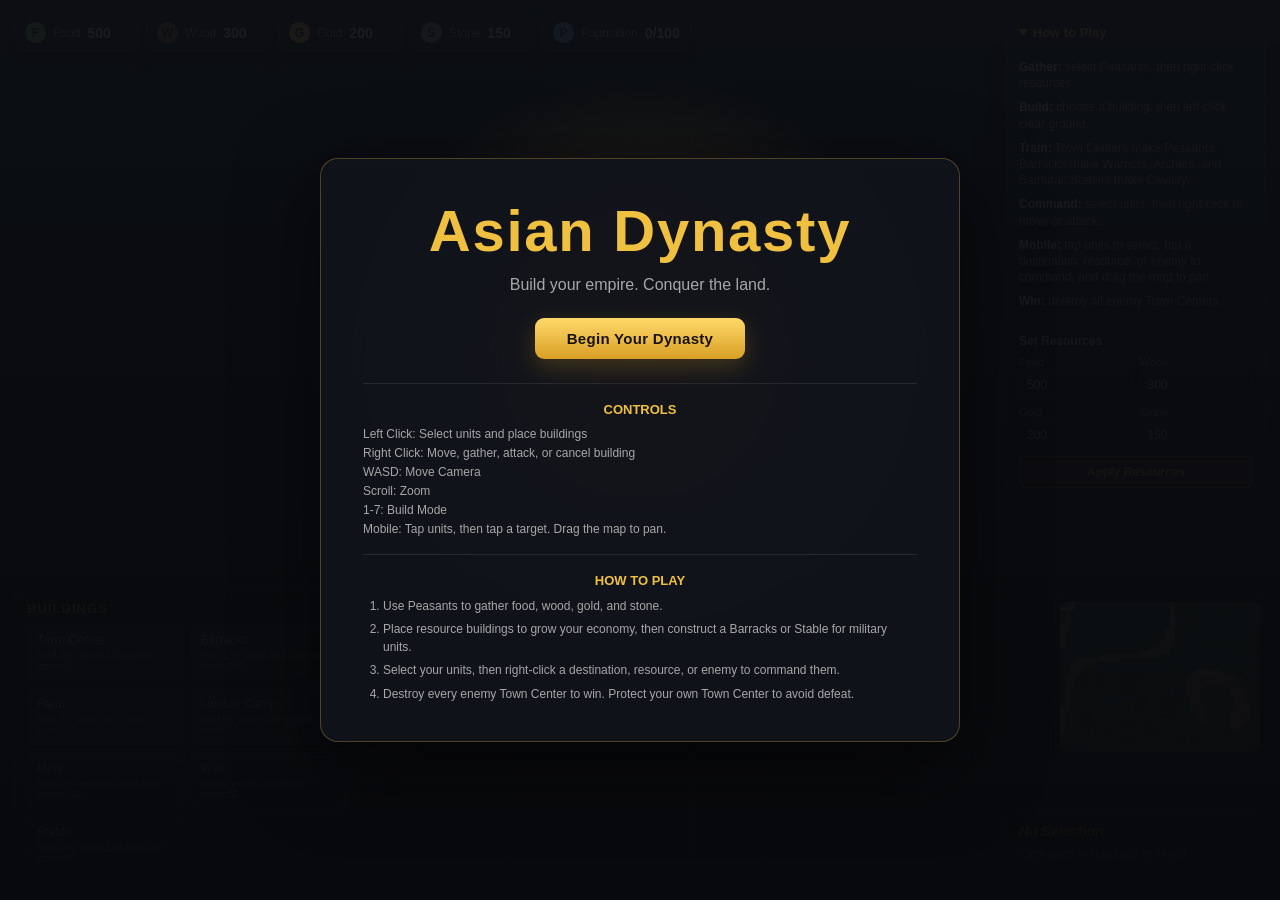
==== index.html @ 7c8c4982 "Add files via upload" ====
<!DOCTYPE html>
<html lang="en">
<head>
<meta charset="UTF-8">
<meta name="viewport" content="width=device-width, initial-scale=1.0">
<title>Asian Dynasty - RTS</title>
<link rel="stylesheet" href="style.css">
</head>
<body>
<div id="game-container">
  <canvas id="gameCanvas"></canvas>
  <div id="ui-overlay">
    <div id="resource-bar" class="resource-bar">
      <div class="resource food"><span class="res-label">F</span><span class="res-name">Food</span><span class="res-value" id="food-val">500</span></div>
      <div class="resource wood"><span class="res-label">W</span><span class="res-name">Wood</span><span class="res-value" id="wood-val">300</span></div>
      <div class="resource gold"><span class="res-label">G</span><span class="res-name">Gold</span><span class="res-value" id="gold-val">200</span></div>
      <div class="resource stone"><span class="res-label">S</span><span class="res-name">Stone</span><span class="res-value" id="stone-val">150</span></div>
      <div class="resource pop"><span class="res-label">P</span><span class="res-name">Population</span><span class="res-value" id="pop-val">0/100</span></div>
    </div>
    <div id="build-panel" class="build-panel">
      <div class="panel-section">
        <h3>Buildings</h3>
        <div class="build-buttons" id="building-buttons"></div>
      </div>
      <div class="panel-section">
        <h3>Units</h3>
        <div class="build-buttons" id="unit-buttons"></div>
      </div>
    </div>
    <div id="action-bar" class="action-bar">
      <div id="selected-info"></div>
      <div id="game-log"></div>
    </div>
    <div id="minimap-container" class="minimap-container">
      <canvas id="minimapCanvas" width="200" height="150"></canvas>
    </div>
    <div class="mobile-controls" aria-label="Mobile game controls">
      <button id="cancel-build-btn" type="button" title="Cancel building placement">Cancel Build</button>
      <div class="camera-controls">
        <button type="button" data-camera="up" aria-label="Move camera up">&#9650;</button>
        <button type="button" data-camera="left" aria-label="Move camera left">&#9664;</button>
        <button type="button" data-camera="down" aria-label="Move camera down">&#9660;</button>
        <button type="button" data-camera="right" aria-label="Move camera right">&#9654;</button>
      </div>
      <div class="zoom-controls">
        <button type="button" data-zoom="in" aria-label="Zoom in">+</button>
        <button type="button" data-zoom="out" aria-label="Zoom out">-</button>
      </div>
    </div>
    <div class="help-panel">
      <details open>
        <summary>How to Play</summary>
        <div class="help-content">
          <p><strong>Gather:</strong> select Peasants, then right-click resources.</p>
          <p><strong>Build:</strong> choose a building, then left-click clear ground.</p>
          <p><strong>Train:</strong> Town Centers make Peasants; Barracks make Warriors, Archers, and Samurai; Stables make Cavalry.</p>
          <p><strong>Command:</strong> select units, then right-click to move or attack.</p>
          <p class="mobile-help"><strong>Mobile:</strong> tap units to select, tap a destination, resource, or enemy to command, and drag the map to pan.</p>
          <p><strong>Win:</strong> destroy all enemy Town Centers.</p>
          <div class="resource-editor">
            <h4>Set Resources</h4>
            <label>Food <input id="resource-food" type="number" min="0" max="9999" step="25" value="500"></label>
            <label>Wood <input id="resource-wood" type="number" min="0" max="9999" step="25" value="300"></label>
            <label>Gold <input id="resource-gold" type="number" min="0" max="9999" step="25" value="200"></label>
            <label>Stone <input id="resource-stone" type="number" min="0" max="9999" step="25" value="150"></label>
            <button id="apply-resources-btn" type="button">Apply Resources</button>
          </div>
        </div>
      </details>
    </div>
    <div id="tooltip" class="hidden"></div>
    <div id="start-screen">
      <div class="title-screen">
        <h1>Asian Dynasty</h1>
        <p>Build your empire. Conquer the land.</p>
        <button id="start-btn" class="start-btn">Begin Your Dynasty</button>
        <div class="controls-info">
          <h3>Controls</h3>
          <p>Left Click: Select units and place buildings</p>
          <p>Right Click: Move, gather, attack, or cancel building</p>
          <p>WASD: Move Camera</p>
          <p>Scroll: Zoom</p>
          <p>1-7: Build Mode</p>
          <p>Mobile: Tap units, then tap a target. Drag the map to pan.</p>
        </div>
        <div class="how-to-play">
          <h3>How to Play</h3>
          <ol>
            <li>Use Peasants to gather food, wood, gold, and stone.</li>
            <li>Place resource buildings to grow your economy, then construct a Barracks or Stable for military units.</li>
            <li>Select your units, then right-click a destination, resource, or enemy to command them.</li>
            <li>Destroy every enemy Town Center to win. Protect your own Town Center to avoid defeat.</li>
          </ol>
        </div>
      </div>
    </div>
    <div id="game-over-screen" class="hidden">
      <div class="game-over-content">
        <h1 id="game-over-text"></h1>
        <button id="restart-btn" class="start-btn">Play Again</button>
      </div>
    </div>
  </div>
</div>
<script src="game.js"></script>
<script src="map.js"></script>
<script src="resources.js"></script>
<script src="buildings.js"></script>
<script src="units.js"></script>
<script src="ai.js"></script>
<script src="ui.js"></script>
<script src="main.js"></script>
</body>
</html>
---- style.css ----
:root {
  --panel: rgba(18, 20, 28, 0.92);
  --panel-border: rgba(255, 255, 255, 0.14);
  --accent: #f0c040;
  --text: #e8e8e8;
  --muted: #a7a7a7;
}

* {
  box-sizing: border-box;
  user-select: none;
}

html,
body {
  margin: 0;
  width: 100%;
  height: 100%;
  overflow: hidden;
  background: #111318;
  color: var(--text);
  font-family: Inter, "Segoe UI", Arial, sans-serif;
}

#game-container {
  position: relative;
  width: 100vw;
  height: 100vh;
  background: #111318;
}

#gameCanvas {
  display: block;
  width: 100vw;
  height: 100vh;
  cursor: crosshair;
  touch-action: none;
}

.mobile-controls {
  display: none;
}

#ui-overlay {
  position: absolute;
  inset: 0;
  pointer-events: none;
  z-index: 10;
}

.resource-bar,
.build-panel,
.action-bar,
.minimap-container,
#tooltip {
  pointer-events: auto;
}

.resource-bar {
  position: absolute;
  top: 14px;
  left: 14px;
  display: flex;
  gap: 8px;
  flex-wrap: wrap;
  max-width: min(720px, calc(100vw - 28px));
}

.resource {
  display: flex;
  align-items: center;
  gap: 7px;
  min-height: 36px;
  min-width: 124px;
  padding: 7px 10px;
  border: 1px solid var(--panel-border);
  border-radius: 9px;
  background: var(--panel);
  box-shadow: 0 6px 18px rgba(0, 0, 0, 0.25);
  backdrop-filter: blur(10px);
}

.resource .res-label {
  display: grid;
  width: 21px;
  height: 21px;
  place-items: center;
  border-radius: 50%;
  color: #151515;
  font-size: 12px;
  font-weight: 900;
}

.resource.food .res-label { background: #70c56c; }
.resource.wood .res-label { background: #a97a48; }
.resource.gold .res-label { background: #f2c94c; }
.resource.stone .res-label { background: #9ca3ad; }
.resource.pop .res-label { background: #76b4f2; }

.res-name {
  color: var(--muted);
  font-size: 12px;
}

.res-value {
  font-size: 14px;
  font-weight: 700;
  font-variant-numeric: tabular-nums;
}

.build-panel {
  position: absolute;
  left: 14px;
  bottom: 14px;
  display: grid;
  grid-template-columns: minmax(260px, 320px) minmax(260px, 320px);
  gap: 12px;
  padding: 12px;
  border: 1px solid var(--panel-border);
  border-radius: 13px;
  background: var(--panel);
  box-shadow: 0 10px 30px rgba(0, 0, 0, 0.35);
  backdrop-filter: blur(12px);
}

.panel-section h3 {
  margin: 0 0 8px;
  color: var(--accent);
  font-size: 13px;
  font-weight: 800;
  letter-spacing: 0.08em;
  text-transform: uppercase;
}

.build-buttons {
  display: grid;
  grid-template-columns: repeat(2, minmax(0, 1fr));
  gap: 7px;
}

.build-btn {
  min-height: 48px;
  padding: 8px 9px;
  border: 1px solid rgba(255, 255, 255, 0.12);
  border-radius: 8px;
  background: rgba(255, 255, 255, 0.065);
  color: var(--text);
  cursor: pointer;
  text-align: left;
  font: inherit;
  font-size: 12px;
  transition: border-color 120ms ease, background 120ms ease, transform 120ms ease;
}

.build-btn:hover:not(:disabled) {
  border-color: rgba(240, 192, 64, 0.75);
  background: rgba(240, 192, 64, 0.12);
  transform: translateY(-1px);
}

.build-btn:disabled {
  opacity: 0.42;
  cursor: not-allowed;
}

.build-btn .cost {
  display: block;
  margin-top: 3px;
  color: var(--muted);
  font-size: 10px;
  font-variant-numeric: tabular-nums;
}

.action-bar {
  position: absolute;
  right: 14px;
  bottom: 14px;
  width: 260px;
  padding: 11px 12px;
  border: 1px solid var(--panel-border);
  border-radius: 12px;
  background: var(--panel);
  box-shadow: 0 10px 30px rgba(0, 0, 0, 0.35);
  backdrop-filter: blur(12px);
}

.action-bar h4 {
  margin: 0 0 8px;
  color: var(--accent);
  font-size: 14px;
}

.action-bar p {
  margin: 3px 0;
  color: var(--muted);
  font-size: 12px;
}

#game-log {
  display: flex;
  max-height: 92px;
  flex-direction: column;
  gap: 3px;
  overflow: hidden;
  padding-top: 9px;
  border-top: 1px solid rgba(255, 255, 255, 0.08);
}

.log-entry {
  overflow: hidden;
  color: #d5d5d5;
  font-size: 11px;
  line-height: 1.25;
  text-overflow: ellipsis;
  white-space: nowrap;
}

.minimap-container {
  position: absolute;
  right: 14px;
  bottom: 142px;
  padding: 5px;
  border: 1px solid var(--panel-border);
  border-radius: 11px;
  background: rgba(10, 11, 16, 0.88);
  box-shadow: 0 10px 30px rgba(0, 0, 0, 0.35);
}

.help-panel {
  position: absolute;
  top: 14px;
  right: 14px;
  width: 260px;
  pointer-events: auto;
}

.help-panel details {
  border: 1px solid var(--panel-border);
  border-radius: 9px;
  background: var(--panel);
  box-shadow: 0 10px 30px rgba(0, 0, 0, 0.35);
  backdrop-filter: blur(12px);
}

.help-panel summary {
  padding: 10px 12px;
  color: var(--accent);
  cursor: pointer;
  font-size: 13px;
  font-weight: 800;
}

.help-content {
  padding: 0 12px 10px;
  border-top: 1px solid rgba(255, 255, 255, 0.08);
}

.help-content p {
  margin: 8px 0;
  color: var(--muted);
  font-size: 12px;
  line-height: 1.35;
}

.help-content strong {
  color: var(--text);
}

.resource-editor {
  display: grid;
  grid-template-columns: repeat(2, minmax(0, 1fr));
  gap: 7px;
  margin-top: 12px;
  padding-top: 12px;
  border-top: 1px solid rgba(255, 255, 255, 0.08);
}

.resource-editor h4 {
  grid-column: 1 / -1;
  margin: 0 0 1px;
  color: var(--text);
  font-size: 12px;
}

.resource-editor label {
  color: var(--muted);
  font-size: 11px;
}

.resource-editor input {
  width: 100%;
  margin-top: 3px;
  padding: 6px 7px;
  border: 1px solid var(--panel-border);
  border-radius: 6px;
  background: rgba(0, 0, 0, 0.2);
  color: var(--text);
  font: inherit;
  font-size: 12px;
}

.resource-editor button {
  grid-column: 1 / -1;
  min-height: 32px;
  border: 1px solid rgba(240, 192, 64, 0.45);
  border-radius: 6px;
  background: rgba(240, 192, 64, 0.14);
  color: var(--accent);
  cursor: pointer;
  font: inherit;
  font-size: 12px;
  font-weight: 800;
}

.resource-editor button:hover {
  background: rgba(240, 192, 64, 0.24);
}

#minimapCanvas {
  display: block;
  width: 200px;
  height: 150px;
  border-radius: 6px;
}

#tooltip {
  position: fixed;
  z-index: 30;
  max-width: 230px;
  padding: 7px 9px;
  border: 1px solid var(--panel-border);
  border-radius: 7px;
  background: rgba(10, 11, 16, 0.95);
  color: var(--text);
  font-size: 12px;
  line-height: 1.4;
  pointer-events: none;
}

#tooltip.hidden {
  display: none;
}

#start-screen,
#game-over-screen {
  position: absolute;
  inset: 0;
  display: grid;
  place-items: center;
  overflow-y: auto;
  padding: 20px 0;
  background:
    radial-gradient(circle at 50% 40%, rgba(240, 192, 64, 0.14), transparent 35%),
    linear-gradient(180deg, rgba(12, 14, 19, 0.94), rgba(8, 9, 12, 0.98));
  pointer-events: auto;
}

#start-screen.hidden,
#game-over-screen.hidden {
  display: none;
}

.title-screen,
.game-over-content {
  width: min(640px, calc(100vw - 40px));
  padding: 38px 42px;
  border: 1px solid rgba(240, 192, 64, 0.28);
  border-radius: 18px;
  background: rgba(18, 20, 28, 0.92);
  box-shadow: 0 24px 80px rgba(0, 0, 0, 0.55);
  text-align: center;
}

.title-screen h1,
.game-over-content h1 {
  margin: 0;
  color: var(--accent);
  font-size: clamp(32px, 6vw, 58px);
  letter-spacing: 0.03em;
}

.title-screen p {
  margin: 12px 0 24px;
  color: var(--muted);
  font-size: 16px;
}

.start-btn {
  min-width: 210px;
  padding: 12px 24px;
  border: 0;
  border-radius: 9px;
  background: linear-gradient(180deg, #ffd96a, #d99f25);
  color: #18130a;
  cursor: pointer;
  font: inherit;
  font-size: 15px;
  font-weight: 900;
  letter-spacing: 0.02em;
  box-shadow: 0 8px 24px rgba(217, 159, 37, 0.25);
}

.start-btn:hover {
  filter: brightness(1.08);
  transform: translateY(-1px);
}

.controls-info {
  margin-top: 24px;
  padding-top: 18px;
  border-top: 1px solid rgba(255, 255, 255, 0.09);
  text-align: left;
}

.controls-info h3 {
  margin: 0 0 10px;
  color: var(--accent);
  font-size: 13px;
  text-align: center;
  text-transform: uppercase;
}

.controls-info p {
  margin: 5px 0;
  color: var(--muted);
  font-size: 12px;
}

.how-to-play {
  margin-top: 18px;
  padding-top: 18px;
  border-top: 1px solid rgba(255, 255, 255, 0.09);
  text-align: left;
}

.how-to-play h3 {
  margin: 0 0 10px;
  color: var(--accent);
  font-size: 13px;
  text-align: center;
  text-transform: uppercase;
}

.how-to-play ol {
  margin: 0;
  padding-left: 20px;
  color: var(--muted);
  font-size: 12px;
  line-height: 1.45;
}

.how-to-play li + li {
  margin-top: 6px;
}

@media (max-width: 900px) {
  .build-panel {
    grid-template-columns: 1fr;
    max-width: 360px;
  }

  .action-bar {
    display: none;
  }

  .minimap-container {
    bottom: 14px;
  }

  .help-panel {
    top: 104px;
    width: min(260px, calc(100vw - 28px));
  }
}

@media (max-width: 700px), (pointer: coarse) {
  .mobile-controls {
    position: absolute;
    right: 12px;
    bottom: 12px;
    display: grid;
    grid-template-columns: auto auto;
    gap: 8px;
    pointer-events: auto;
  }

  .mobile-controls button {
    min-width: 42px;
    min-height: 42px;
    border: 1px solid var(--panel-border);
    border-radius: 8px;
    background: var(--panel);
    color: var(--text);
    font: inherit;
    font-size: 18px;
    font-weight: 800;
  }

  #cancel-build-btn {
    grid-column: 1 / -1;
    min-width: 116px;
    color: var(--accent);
    font-size: 12px;
  }

  .camera-controls {
    display: grid;
    grid-template-columns: repeat(3, 42px);
    gap: 4px;
  }

  .camera-controls [data-camera="up"] { grid-column: 2; }
  .camera-controls [data-camera="left"] { grid-column: 1; }
  .camera-controls [data-camera="down"] { grid-column: 2; }
  .camera-controls [data-camera="right"] { grid-column: 3; }

  .zoom-controls {
    display: grid;
    gap: 4px;
  }

  .build-panel {
    left: 8px;
    bottom: 152px;
    width: min(360px, calc(100vw - 16px));
    max-height: 43vh;
    overflow-y: auto;
  }

  .resource-bar {
    top: 8px;
    left: 8px;
    max-width: calc(100vw - 16px);
    gap: 4px;
  }

  .resource {
    min-width: 0;
    padding: 5px 7px;
  }

  .res-name { display: none; }
  .help-panel { display: none; }
  .minimap-container { display: none; }
  .mobile-help { display: block; }
}
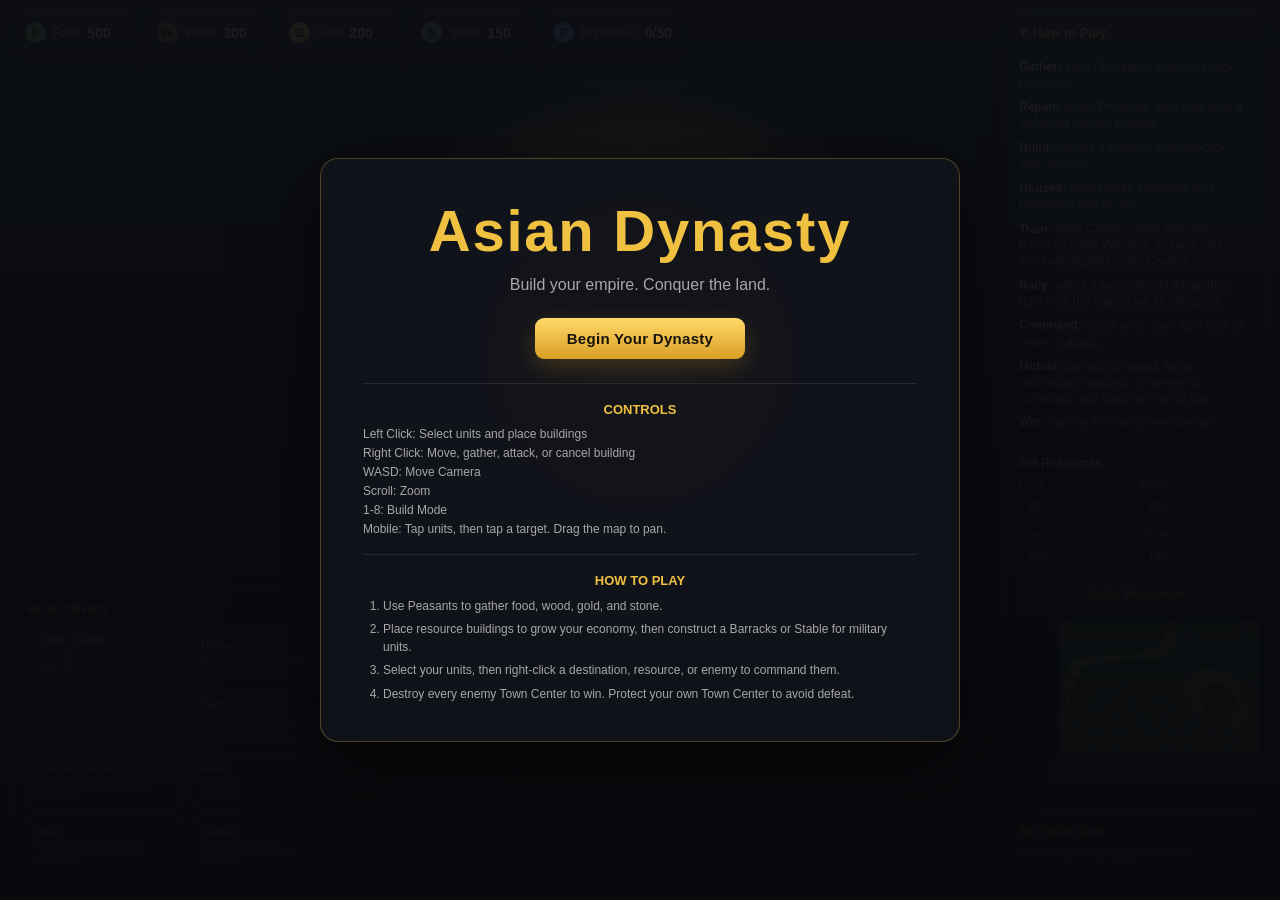
==== commit e275d8d7: "Add files via upload" ====
--- a/index.html
+++ b/index.html
@@ -52,8 +52,11 @@
         <summary>How to Play</summary>
         <div class="help-content">
           <p><strong>Gather:</strong> select Peasants, then right-click resources.</p>
+          <p><strong>Repair:</strong> select Peasants, then right-click a damaged friendly building.</p>
           <p><strong>Build:</strong> choose a building, then left-click clear ground.</p>
+          <p><strong>Houses:</strong> each House increases your population limit by 10.</p>
           <p><strong>Train:</strong> Town Centers make Peasants; Barracks make Warriors, Archers, and Samurai; Stables make Cavalry.</p>
+          <p><strong>Rally:</strong> select a production building, then right-click the map to set its rally point.</p>
           <p><strong>Command:</strong> select units, then right-click to move or attack.</p>
           <p class="mobile-help"><strong>Mobile:</strong> tap units to select, tap a destination, resource, or enemy to command, and drag the map to pan.</p>
           <p><strong>Win:</strong> destroy all enemy Town Centers.</p>
@@ -80,7 +83,7 @@
           <p>Right Click: Move, gather, attack, or cancel building</p>
           <p>WASD: Move Camera</p>
           <p>Scroll: Zoom</p>
-          <p>1-7: Build Mode</p>
+          <p>1-8: Build Mode</p>
           <p>Mobile: Tap units, then tap a target. Drag the map to pan.</p>
         </div>
         <div class="how-to-play">
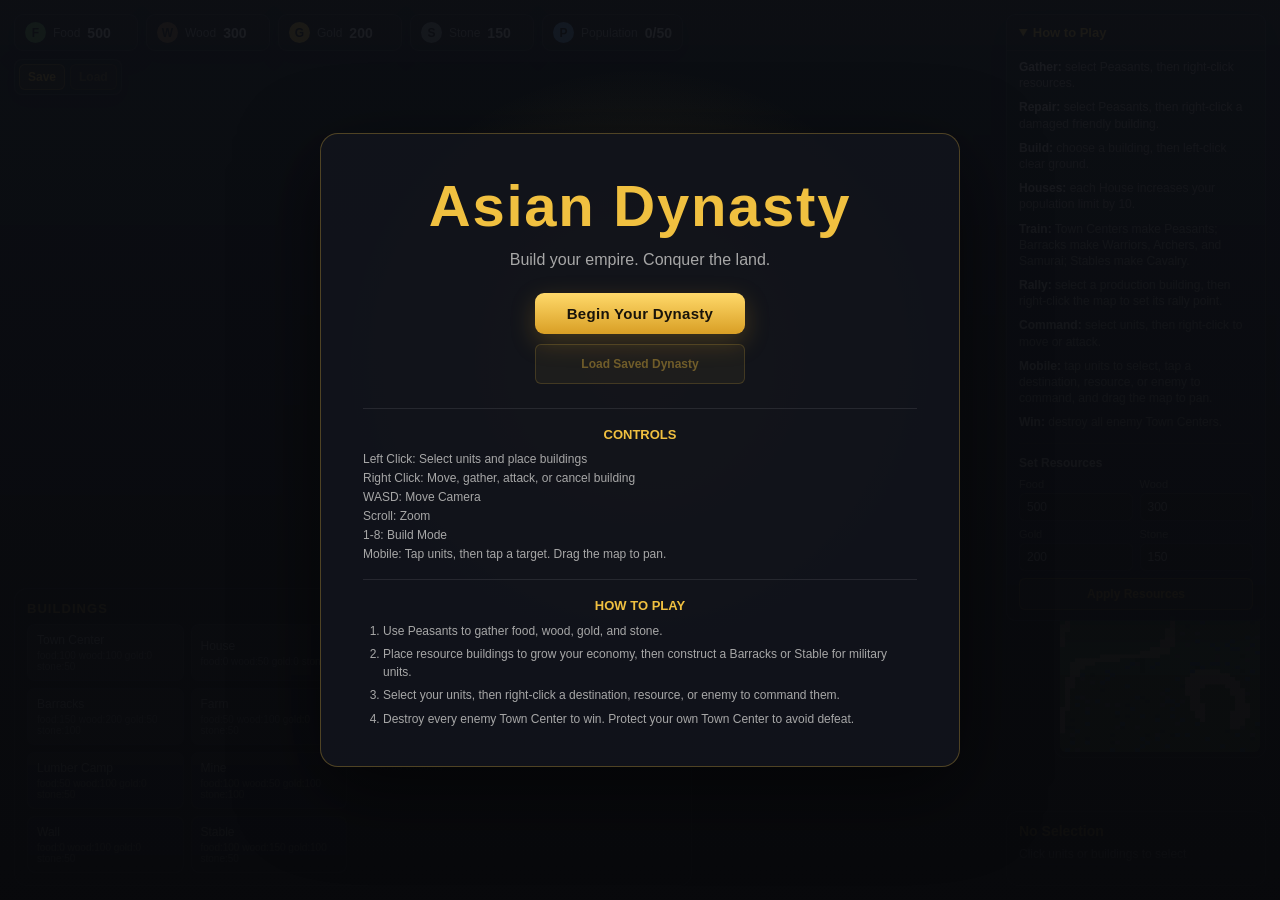
==== commit a9e30ff8: "Add files via upload" ====
--- a/index.html
+++ b/index.html
@@ -16,6 +16,10 @@
       <div class="resource gold"><span class="res-label">G</span><span class="res-name">Gold</span><span class="res-value" id="gold-val">200</span></div>
       <div class="resource stone"><span class="res-label">S</span><span class="res-name">Stone</span><span class="res-value" id="stone-val">150</span></div>
       <div class="resource pop"><span class="res-label">P</span><span class="res-name">Population</span><span class="res-value" id="pop-val">0/100</span></div>
+      <div class="save-controls" aria-label="Save controls">
+        <button id="save-game-btn" type="button" title="Save current game">Save</button>
+        <button id="load-game-btn" type="button" title="Load saved game">Load</button>
+      </div>
     </div>
     <div id="build-panel" class="build-panel">
       <div class="panel-section">
@@ -77,6 +81,7 @@
         <h1>Asian Dynasty</h1>
         <p>Build your empire. Conquer the land.</p>
         <button id="start-btn" class="start-btn">Begin Your Dynasty</button>
+        <button id="load-game-start-btn" class="load-game-start" type="button">Load Saved Dynasty</button>
         <div class="controls-info">
           <h3>Controls</h3>
           <p>Left Click: Select units and place buildings</p>
--- a/style.css
+++ b/style.css
@@ -106,6 +106,46 @@
   font-size: 14px;
   font-weight: 700;
   font-variant-numeric: tabular-nums;
+}
+
+.save-controls {
+  display: flex;
+  gap: 5px;
+  align-items: center;
+  padding: 4px;
+  border: 1px solid var(--panel-border);
+  border-radius: 8px;
+  background: var(--panel);
+  box-shadow: 0 6px 18px rgba(0, 0, 0, 0.25);
+  backdrop-filter: blur(10px);
+}
+
+.save-controls button,
+.load-game-start {
+  border: 1px solid rgba(240, 192, 64, 0.45);
+  border-radius: 6px;
+  background: rgba(240, 192, 64, 0.12);
+  color: var(--accent);
+  cursor: pointer;
+  font: inherit;
+  font-size: 12px;
+  font-weight: 800;
+}
+
+.save-controls button {
+  min-height: 26px;
+  padding: 4px 8px;
+}
+
+.save-controls button:hover:not(:disabled),
+.load-game-start:hover:not(:disabled) {
+  background: rgba(240, 192, 64, 0.25);
+}
+
+.save-controls button:disabled,
+.load-game-start:disabled {
+  opacity: 0.42;
+  cursor: not-allowed;
 }
 
 .build-panel {
@@ -400,6 +440,13 @@
   box-shadow: 0 8px 24px rgba(217, 159, 37, 0.25);
 }
 
+.load-game-start {
+  display: block;
+  width: 210px;
+  min-height: 40px;
+  margin: 10px auto 0;
+}
+
 .start-btn:hover {
   filter: brightness(1.08);
   transform: translateY(-1px);
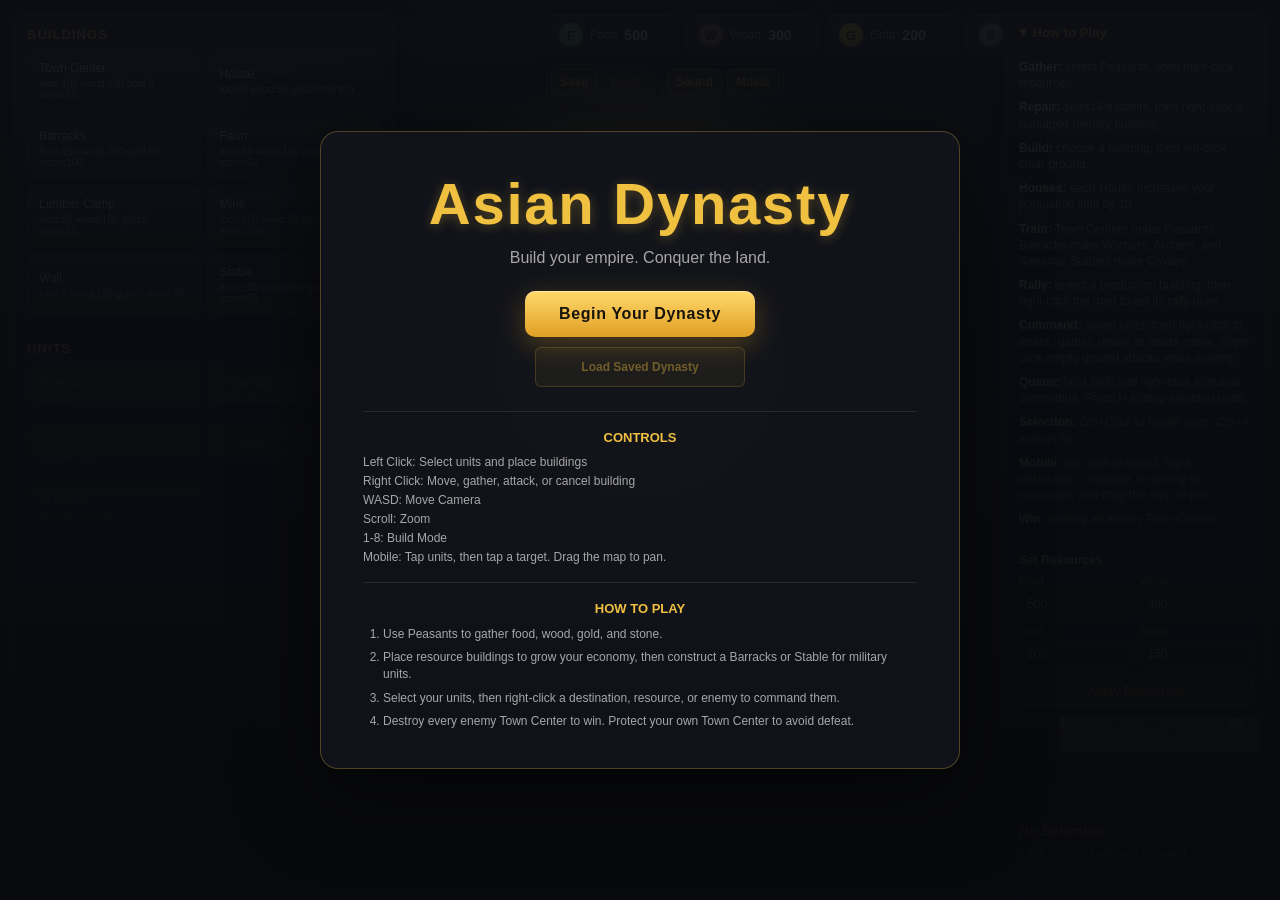
==== commit 7138d067: "Add files via upload" ====
--- a/index.html
+++ b/index.html
@@ -1,122 +1,129 @@
-<!DOCTYPE html>
-<html lang="en">
-<head>
-<meta charset="UTF-8">
-<meta name="viewport" content="width=device-width, initial-scale=1.0">
-<title>Asian Dynasty - RTS</title>
-<link rel="stylesheet" href="style.css">
-</head>
-<body>
-<div id="game-container">
-  <canvas id="gameCanvas"></canvas>
-  <div id="ui-overlay">
-    <div id="resource-bar" class="resource-bar">
-      <div class="resource food"><span class="res-label">F</span><span class="res-name">Food</span><span class="res-value" id="food-val">500</span></div>
-      <div class="resource wood"><span class="res-label">W</span><span class="res-name">Wood</span><span class="res-value" id="wood-val">300</span></div>
-      <div class="resource gold"><span class="res-label">G</span><span class="res-name">Gold</span><span class="res-value" id="gold-val">200</span></div>
-      <div class="resource stone"><span class="res-label">S</span><span class="res-name">Stone</span><span class="res-value" id="stone-val">150</span></div>
-      <div class="resource pop"><span class="res-label">P</span><span class="res-name">Population</span><span class="res-value" id="pop-val">0/100</span></div>
-      <div class="save-controls" aria-label="Save controls">
-        <button id="save-game-btn" type="button" title="Save current game">Save</button>
-        <button id="load-game-btn" type="button" title="Load saved game">Load</button>
-      </div>
-    </div>
-    <div id="build-panel" class="build-panel">
-      <div class="panel-section">
-        <h3>Buildings</h3>
-        <div class="build-buttons" id="building-buttons"></div>
-      </div>
-      <div class="panel-section">
-        <h3>Units</h3>
-        <div class="build-buttons" id="unit-buttons"></div>
-      </div>
-    </div>
-    <div id="action-bar" class="action-bar">
-      <div id="selected-info"></div>
-      <div id="game-log"></div>
-    </div>
-    <div id="minimap-container" class="minimap-container">
-      <canvas id="minimapCanvas" width="200" height="150"></canvas>
-    </div>
-    <div class="mobile-controls" aria-label="Mobile game controls">
-      <button id="cancel-build-btn" type="button" title="Cancel building placement">Cancel Build</button>
-      <div class="camera-controls">
-        <button type="button" data-camera="up" aria-label="Move camera up">&#9650;</button>
-        <button type="button" data-camera="left" aria-label="Move camera left">&#9664;</button>
-        <button type="button" data-camera="down" aria-label="Move camera down">&#9660;</button>
-        <button type="button" data-camera="right" aria-label="Move camera right">&#9654;</button>
-      </div>
-      <div class="zoom-controls">
-        <button type="button" data-zoom="in" aria-label="Zoom in">+</button>
-        <button type="button" data-zoom="out" aria-label="Zoom out">-</button>
-      </div>
-    </div>
-    <div class="help-panel">
-      <details open>
-        <summary>How to Play</summary>
-        <div class="help-content">
-          <p><strong>Gather:</strong> select Peasants, then right-click resources.</p>
-          <p><strong>Repair:</strong> select Peasants, then right-click a damaged friendly building.</p>
-          <p><strong>Build:</strong> choose a building, then left-click clear ground.</p>
-          <p><strong>Houses:</strong> each House increases your population limit by 10.</p>
-          <p><strong>Train:</strong> Town Centers make Peasants; Barracks make Warriors, Archers, and Samurai; Stables make Cavalry.</p>
-          <p><strong>Rally:</strong> select a production building, then right-click the map to set its rally point.</p>
-          <p><strong>Command:</strong> select units, then right-click to move or attack.</p>
-          <p class="mobile-help"><strong>Mobile:</strong> tap units to select, tap a destination, resource, or enemy to command, and drag the map to pan.</p>
-          <p><strong>Win:</strong> destroy all enemy Town Centers.</p>
-          <div class="resource-editor">
-            <h4>Set Resources</h4>
-            <label>Food <input id="resource-food" type="number" min="0" max="9999" step="25" value="500"></label>
-            <label>Wood <input id="resource-wood" type="number" min="0" max="9999" step="25" value="300"></label>
-            <label>Gold <input id="resource-gold" type="number" min="0" max="9999" step="25" value="200"></label>
-            <label>Stone <input id="resource-stone" type="number" min="0" max="9999" step="25" value="150"></label>
-            <button id="apply-resources-btn" type="button">Apply Resources</button>
-          </div>
-        </div>
-      </details>
-    </div>
-    <div id="tooltip" class="hidden"></div>
-    <div id="start-screen">
-      <div class="title-screen">
-        <h1>Asian Dynasty</h1>
-        <p>Build your empire. Conquer the land.</p>
-        <button id="start-btn" class="start-btn">Begin Your Dynasty</button>
-        <button id="load-game-start-btn" class="load-game-start" type="button">Load Saved Dynasty</button>
-        <div class="controls-info">
-          <h3>Controls</h3>
-          <p>Left Click: Select units and place buildings</p>
-          <p>Right Click: Move, gather, attack, or cancel building</p>
-          <p>WASD: Move Camera</p>
-          <p>Scroll: Zoom</p>
-          <p>1-8: Build Mode</p>
-          <p>Mobile: Tap units, then tap a target. Drag the map to pan.</p>
-        </div>
-        <div class="how-to-play">
-          <h3>How to Play</h3>
-          <ol>
-            <li>Use Peasants to gather food, wood, gold, and stone.</li>
-            <li>Place resource buildings to grow your economy, then construct a Barracks or Stable for military units.</li>
-            <li>Select your units, then right-click a destination, resource, or enemy to command them.</li>
-            <li>Destroy every enemy Town Center to win. Protect your own Town Center to avoid defeat.</li>
-          </ol>
-        </div>
-      </div>
-    </div>
-    <div id="game-over-screen" class="hidden">
-      <div class="game-over-content">
-        <h1 id="game-over-text"></h1>
-        <button id="restart-btn" class="start-btn">Play Again</button>
-      </div>
-    </div>
-  </div>
-</div>
-<script src="game.js"></script>
-<script src="map.js"></script>
-<script src="resources.js"></script>
-<script src="buildings.js"></script>
-<script src="units.js"></script>
-<script src="ai.js"></script>
-<script src="ui.js"></script>
-<script src="main.js"></script>
-</body>
-</html>
+<!DOCTYPE html>
+<html lang="en">
+<head>
+<meta charset="UTF-8">
+<meta name="viewport" content="width=device-width, initial-scale=1.0">
+<title>Asian Dynasty - RTS</title>
+<link rel="stylesheet" href="style.css">
+</head>
+<body>
+<div id="game-container">
+  <canvas id="gameCanvas"></canvas>
+  <div id="ui-overlay">
+    <div id="resource-bar" class="resource-bar">
+      <div class="resource food"><span class="res-label">F</span><span class="res-name">Food</span><span class="res-value" id="food-val">500</span></div>
+      <div class="resource wood"><span class="res-label">W</span><span class="res-name">Wood</span><span class="res-value" id="wood-val">300</span></div>
+      <div class="resource gold"><span class="res-label">G</span><span class="res-name">Gold</span><span class="res-value" id="gold-val">200</span></div>
+      <div class="resource stone"><span class="res-label">S</span><span class="res-name">Stone</span><span class="res-value" id="stone-val">150</span></div>
+      <div class="resource pop"><span class="res-label">P</span><span class="res-name">Population</span><span class="res-value" id="pop-val">0/100</span></div>
+      <div class="save-controls" aria-label="Save controls">
+        <button id="save-game-btn" type="button" title="Save current game">Save</button>
+        <button id="load-game-btn" type="button" title="Load saved game">Load</button>
+      </div>
+      <div class="audio-controls" aria-label="Audio controls">
+        <button id="mute-btn" type="button" title="Toggle sound (M)">Sound</button>
+        <button id="music-btn" type="button" title="Toggle music (Shift+M)">Music</button>
+      </div>
+    </div>
+    <div id="build-panel" class="build-panel">
+      <div class="panel-section">
+        <h3>Buildings</h3>
+        <div class="build-buttons" id="building-buttons"></div>
+      </div>
+      <div class="panel-section">
+        <h3>Units</h3>
+        <div class="build-buttons" id="unit-buttons"></div>
+      </div>
+    </div>
+    <div id="action-bar" class="action-bar">
+      <div id="selected-info"></div>
+      <div id="game-log"></div>
+    </div>
+    <div id="minimap-container" class="minimap-container">
+      <canvas id="minimapCanvas" width="200" height="150"></canvas>
+    </div>
+    <div class="mobile-controls" aria-label="Mobile game controls">
+      <button id="cancel-build-btn" type="button" title="Cancel building placement">Cancel Build</button>
+      <div class="camera-controls">
+        <button type="button" data-camera="up" aria-label="Move camera up">&#9650;</button>
+        <button type="button" data-camera="left" aria-label="Move camera left">&#9664;</button>
+        <button type="button" data-camera="down" aria-label="Move camera down">&#9660;</button>
+        <button type="button" data-camera="right" aria-label="Move camera right">&#9654;</button>
+      </div>
+      <div class="zoom-controls">
+        <button type="button" data-zoom="in" aria-label="Zoom in">+</button>
+        <button type="button" data-zoom="out" aria-label="Zoom out">-</button>
+      </div>
+    </div>
+    <div class="help-panel">
+      <details open>
+        <summary>How to Play</summary>
+        <div class="help-content">
+          <p><strong>Gather:</strong> select Peasants, then right-click resources.</p>
+          <p><strong>Repair:</strong> select Peasants, then right-click a damaged friendly building.</p>
+          <p><strong>Build:</strong> choose a building, then left-click clear ground.</p>
+          <p><strong>Houses:</strong> each House increases your population limit by 10.</p>
+          <p><strong>Train:</strong> Town Centers make Peasants; Barracks make Warriors, Archers, and Samurai; Stables make Cavalry.</p>
+          <p><strong>Rally:</strong> select a production building, then right-click the map to set its rally point.</p>
+          <p><strong>Command:</strong> select units, then right-click to attack, gather, repair, or attack-move. Right-click empty ground attacks while moving.</p>
+          <p><strong>Queue:</strong> hold Shift and right-click to queue commands. Press H to stop selected units.</p>
+          <p><strong>Selection:</strong> Ctrl+Click to toggle units; Ctrl+A selects all.</p>
+          <p class="mobile-help"><strong>Mobile:</strong> tap units to select, tap a destination, resource, or enemy to command, and drag the map to pan.</p>
+          <p><strong>Win:</strong> destroy all enemy Town Centers.</p>
+          <div class="resource-editor">
+            <h4>Set Resources</h4>
+            <label>Food <input id="resource-food" type="number" min="0" max="9999" step="25" value="500"></label>
+            <label>Wood <input id="resource-wood" type="number" min="0" max="9999" step="25" value="300"></label>
+            <label>Gold <input id="resource-gold" type="number" min="0" max="9999" step="25" value="200"></label>
+            <label>Stone <input id="resource-stone" type="number" min="0" max="9999" step="25" value="150"></label>
+            <button id="apply-resources-btn" type="button">Apply Resources</button>
+          </div>
+        </div>
+      </details>
+    </div>
+    <div id="tooltip" class="hidden"></div>
+    <div id="start-screen">
+      <div class="title-screen">
+        <h1>Asian Dynasty</h1>
+        <p>Build your empire. Conquer the land.</p>
+        <button id="start-btn" class="start-btn">Begin Your Dynasty</button>
+        <button id="load-game-start-btn" class="load-game-start" type="button">Load Saved Dynasty</button>
+        <div class="controls-info">
+          <h3>Controls</h3>
+          <p>Left Click: Select units and place buildings</p>
+          <p>Right Click: Move, gather, attack, or cancel building</p>
+          <p>WASD: Move Camera</p>
+          <p>Scroll: Zoom</p>
+          <p>1-8: Build Mode</p>
+          <p>Mobile: Tap units, then tap a target. Drag the map to pan.</p>
+        </div>
+        <div class="how-to-play">
+          <h3>How to Play</h3>
+          <ol>
+            <li>Use Peasants to gather food, wood, gold, and stone.</li>
+            <li>Place resource buildings to grow your economy, then construct a Barracks or Stable for military units.</li>
+            <li>Select your units, then right-click a destination, resource, or enemy to command them.</li>
+            <li>Destroy every enemy Town Center to win. Protect your own Town Center to avoid defeat.</li>
+          </ol>
+        </div>
+      </div>
+    </div>
+    <div id="game-over-screen" class="hidden">
+      <div class="game-over-content">
+        <h1 id="game-over-text"></h1>
+        <button id="restart-btn" class="start-btn">Play Again</button>
+      </div>
+    </div>
+  </div>
+</div>
+<script src="sound.js"></script>
+<script src="game.js"></script>
+<script src="map.js"></script>
+<script src="resources.js"></script>
+<script src="buildings.js"></script>
+<script src="units.js"></script>
+<script src="ai.js"></script>
+<script src="ui.js"></script>
+<script src="main.js"></script>
+</body>
+</html>
--- a/style.css
+++ b/style.css
@@ -1,593 +1,719 @@
-:root {
-  --panel: rgba(18, 20, 28, 0.92);
-  --panel-border: rgba(255, 255, 255, 0.14);
-  --accent: #f0c040;
-  --text: #e8e8e8;
-  --muted: #a7a7a7;
-}
-
-* {
-  box-sizing: border-box;
-  user-select: none;
-}
-
-html,
-body {
-  margin: 0;
-  width: 100%;
-  height: 100%;
-  overflow: hidden;
-  background: #111318;
-  color: var(--text);
-  font-family: Inter, "Segoe UI", Arial, sans-serif;
-}
-
-#game-container {
-  position: relative;
-  width: 100vw;
-  height: 100vh;
-  background: #111318;
-}
-
-#gameCanvas {
-  display: block;
-  width: 100vw;
-  height: 100vh;
-  cursor: crosshair;
-  touch-action: none;
-}
-
-.mobile-controls {
-  display: none;
-}
-
-#ui-overlay {
-  position: absolute;
-  inset: 0;
-  pointer-events: none;
-  z-index: 10;
-}
-
-.resource-bar,
-.build-panel,
-.action-bar,
-.minimap-container,
-#tooltip {
-  pointer-events: auto;
-}
-
-.resource-bar {
-  position: absolute;
-  top: 14px;
-  left: 14px;
-  display: flex;
-  gap: 8px;
-  flex-wrap: wrap;
-  max-width: min(720px, calc(100vw - 28px));
-}
-
-.resource {
-  display: flex;
-  align-items: center;
-  gap: 7px;
-  min-height: 36px;
-  min-width: 124px;
-  padding: 7px 10px;
-  border: 1px solid var(--panel-border);
-  border-radius: 9px;
-  background: var(--panel);
-  box-shadow: 0 6px 18px rgba(0, 0, 0, 0.25);
-  backdrop-filter: blur(10px);
-}
-
-.resource .res-label {
-  display: grid;
-  width: 21px;
-  height: 21px;
-  place-items: center;
-  border-radius: 50%;
-  color: #151515;
-  font-size: 12px;
-  font-weight: 900;
-}
-
-.resource.food .res-label { background: #70c56c; }
-.resource.wood .res-label { background: #a97a48; }
-.resource.gold .res-label { background: #f2c94c; }
-.resource.stone .res-label { background: #9ca3ad; }
-.resource.pop .res-label { background: #76b4f2; }
-
-.res-name {
-  color: var(--muted);
-  font-size: 12px;
-}
-
-.res-value {
-  font-size: 14px;
-  font-weight: 700;
-  font-variant-numeric: tabular-nums;
-}
-
-.save-controls {
-  display: flex;
-  gap: 5px;
-  align-items: center;
-  padding: 4px;
-  border: 1px solid var(--panel-border);
-  border-radius: 8px;
-  background: var(--panel);
-  box-shadow: 0 6px 18px rgba(0, 0, 0, 0.25);
-  backdrop-filter: blur(10px);
-}
-
-.save-controls button,
-.load-game-start {
-  border: 1px solid rgba(240, 192, 64, 0.45);
-  border-radius: 6px;
-  background: rgba(240, 192, 64, 0.12);
-  color: var(--accent);
-  cursor: pointer;
-  font: inherit;
-  font-size: 12px;
-  font-weight: 800;
-}
-
-.save-controls button {
-  min-height: 26px;
-  padding: 4px 8px;
-}
-
-.save-controls button:hover:not(:disabled),
-.load-game-start:hover:not(:disabled) {
-  background: rgba(240, 192, 64, 0.25);
-}
-
-.save-controls button:disabled,
-.load-game-start:disabled {
-  opacity: 0.42;
-  cursor: not-allowed;
-}
-
-.build-panel {
-  position: absolute;
-  left: 14px;
-  bottom: 14px;
-  display: grid;
-  grid-template-columns: minmax(260px, 320px) minmax(260px, 320px);
-  gap: 12px;
-  padding: 12px;
-  border: 1px solid var(--panel-border);
-  border-radius: 13px;
-  background: var(--panel);
-  box-shadow: 0 10px 30px rgba(0, 0, 0, 0.35);
-  backdrop-filter: blur(12px);
-}
-
-.panel-section h3 {
-  margin: 0 0 8px;
-  color: var(--accent);
-  font-size: 13px;
-  font-weight: 800;
-  letter-spacing: 0.08em;
-  text-transform: uppercase;
-}
-
-.build-buttons {
-  display: grid;
-  grid-template-columns: repeat(2, minmax(0, 1fr));
-  gap: 7px;
-}
-
-.build-btn {
-  min-height: 48px;
-  padding: 8px 9px;
-  border: 1px solid rgba(255, 255, 255, 0.12);
-  border-radius: 8px;
-  background: rgba(255, 255, 255, 0.065);
-  color: var(--text);
-  cursor: pointer;
-  text-align: left;
-  font: inherit;
-  font-size: 12px;
-  transition: border-color 120ms ease, background 120ms ease, transform 120ms ease;
-}
-
-.build-btn:hover:not(:disabled) {
-  border-color: rgba(240, 192, 64, 0.75);
-  background: rgba(240, 192, 64, 0.12);
-  transform: translateY(-1px);
-}
-
-.build-btn:disabled {
-  opacity: 0.42;
-  cursor: not-allowed;
-}
-
-.build-btn .cost {
-  display: block;
-  margin-top: 3px;
-  color: var(--muted);
-  font-size: 10px;
-  font-variant-numeric: tabular-nums;
-}
-
-.action-bar {
-  position: absolute;
-  right: 14px;
-  bottom: 14px;
-  width: 260px;
-  padding: 11px 12px;
-  border: 1px solid var(--panel-border);
-  border-radius: 12px;
-  background: var(--panel);
-  box-shadow: 0 10px 30px rgba(0, 0, 0, 0.35);
-  backdrop-filter: blur(12px);
-}
-
-.action-bar h4 {
-  margin: 0 0 8px;
-  color: var(--accent);
-  font-size: 14px;
-}
-
-.action-bar p {
-  margin: 3px 0;
-  color: var(--muted);
-  font-size: 12px;
-}
-
-#game-log {
-  display: flex;
-  max-height: 92px;
-  flex-direction: column;
-  gap: 3px;
-  overflow: hidden;
-  padding-top: 9px;
-  border-top: 1px solid rgba(255, 255, 255, 0.08);
-}
-
-.log-entry {
-  overflow: hidden;
-  color: #d5d5d5;
-  font-size: 11px;
-  line-height: 1.25;
-  text-overflow: ellipsis;
-  white-space: nowrap;
-}
-
-.minimap-container {
-  position: absolute;
-  right: 14px;
-  bottom: 142px;
-  padding: 5px;
-  border: 1px solid var(--panel-border);
-  border-radius: 11px;
-  background: rgba(10, 11, 16, 0.88);
-  box-shadow: 0 10px 30px rgba(0, 0, 0, 0.35);
-}
-
-.help-panel {
-  position: absolute;
-  top: 14px;
-  right: 14px;
-  width: 260px;
-  pointer-events: auto;
-}
-
-.help-panel details {
-  border: 1px solid var(--panel-border);
-  border-radius: 9px;
-  background: var(--panel);
-  box-shadow: 0 10px 30px rgba(0, 0, 0, 0.35);
-  backdrop-filter: blur(12px);
-}
-
-.help-panel summary {
-  padding: 10px 12px;
-  color: var(--accent);
-  cursor: pointer;
-  font-size: 13px;
-  font-weight: 800;
-}
-
-.help-content {
-  padding: 0 12px 10px;
-  border-top: 1px solid rgba(255, 255, 255, 0.08);
-}
-
-.help-content p {
-  margin: 8px 0;
-  color: var(--muted);
-  font-size: 12px;
-  line-height: 1.35;
-}
-
-.help-content strong {
-  color: var(--text);
-}
-
-.resource-editor {
-  display: grid;
-  grid-template-columns: repeat(2, minmax(0, 1fr));
-  gap: 7px;
-  margin-top: 12px;
-  padding-top: 12px;
-  border-top: 1px solid rgba(255, 255, 255, 0.08);
-}
-
-.resource-editor h4 {
-  grid-column: 1 / -1;
-  margin: 0 0 1px;
-  color: var(--text);
-  font-size: 12px;
-}
-
-.resource-editor label {
-  color: var(--muted);
-  font-size: 11px;
-}
-
-.resource-editor input {
-  width: 100%;
-  margin-top: 3px;
-  padding: 6px 7px;
-  border: 1px solid var(--panel-border);
-  border-radius: 6px;
-  background: rgba(0, 0, 0, 0.2);
-  color: var(--text);
-  font: inherit;
-  font-size: 12px;
-}
-
-.resource-editor button {
-  grid-column: 1 / -1;
-  min-height: 32px;
-  border: 1px solid rgba(240, 192, 64, 0.45);
-  border-radius: 6px;
-  background: rgba(240, 192, 64, 0.14);
-  color: var(--accent);
-  cursor: pointer;
-  font: inherit;
-  font-size: 12px;
-  font-weight: 800;
-}
-
-.resource-editor button:hover {
-  background: rgba(240, 192, 64, 0.24);
-}
-
-#minimapCanvas {
-  display: block;
-  width: 200px;
-  height: 150px;
-  border-radius: 6px;
-}
-
-#tooltip {
-  position: fixed;
-  z-index: 30;
-  max-width: 230px;
-  padding: 7px 9px;
-  border: 1px solid var(--panel-border);
-  border-radius: 7px;
-  background: rgba(10, 11, 16, 0.95);
-  color: var(--text);
-  font-size: 12px;
-  line-height: 1.4;
-  pointer-events: none;
-}
-
-#tooltip.hidden {
-  display: none;
-}
-
-#start-screen,
-#game-over-screen {
-  position: absolute;
-  inset: 0;
-  display: grid;
-  place-items: center;
-  overflow-y: auto;
-  padding: 20px 0;
-  background:
-    radial-gradient(circle at 50% 40%, rgba(240, 192, 64, 0.14), transparent 35%),
-    linear-gradient(180deg, rgba(12, 14, 19, 0.94), rgba(8, 9, 12, 0.98));
-  pointer-events: auto;
-}
-
-#start-screen.hidden,
-#game-over-screen.hidden {
-  display: none;
-}
-
-.title-screen,
-.game-over-content {
-  width: min(640px, calc(100vw - 40px));
-  padding: 38px 42px;
-  border: 1px solid rgba(240, 192, 64, 0.28);
-  border-radius: 18px;
-  background: rgba(18, 20, 28, 0.92);
-  box-shadow: 0 24px 80px rgba(0, 0, 0, 0.55);
-  text-align: center;
-}
-
-.title-screen h1,
-.game-over-content h1 {
-  margin: 0;
-  color: var(--accent);
-  font-size: clamp(32px, 6vw, 58px);
-  letter-spacing: 0.03em;
-}
-
-.title-screen p {
-  margin: 12px 0 24px;
-  color: var(--muted);
-  font-size: 16px;
-}
-
-.start-btn {
-  min-width: 210px;
-  padding: 12px 24px;
-  border: 0;
-  border-radius: 9px;
-  background: linear-gradient(180deg, #ffd96a, #d99f25);
-  color: #18130a;
-  cursor: pointer;
-  font: inherit;
-  font-size: 15px;
-  font-weight: 900;
-  letter-spacing: 0.02em;
-  box-shadow: 0 8px 24px rgba(217, 159, 37, 0.25);
-}
-
-.load-game-start {
-  display: block;
-  width: 210px;
-  min-height: 40px;
-  margin: 10px auto 0;
-}
-
-.start-btn:hover {
-  filter: brightness(1.08);
-  transform: translateY(-1px);
-}
-
-.controls-info {
-  margin-top: 24px;
-  padding-top: 18px;
-  border-top: 1px solid rgba(255, 255, 255, 0.09);
-  text-align: left;
-}
-
-.controls-info h3 {
-  margin: 0 0 10px;
-  color: var(--accent);
-  font-size: 13px;
-  text-align: center;
-  text-transform: uppercase;
-}
-
-.controls-info p {
-  margin: 5px 0;
-  color: var(--muted);
-  font-size: 12px;
-}
-
-.how-to-play {
-  margin-top: 18px;
-  padding-top: 18px;
-  border-top: 1px solid rgba(255, 255, 255, 0.09);
-  text-align: left;
-}
-
-.how-to-play h3 {
-  margin: 0 0 10px;
-  color: var(--accent);
-  font-size: 13px;
-  text-align: center;
-  text-transform: uppercase;
-}
-
-.how-to-play ol {
-  margin: 0;
-  padding-left: 20px;
-  color: var(--muted);
-  font-size: 12px;
-  line-height: 1.45;
-}
-
-.how-to-play li + li {
-  margin-top: 6px;
-}
-
-@media (max-width: 900px) {
-  .build-panel {
-    grid-template-columns: 1fr;
-    max-width: 360px;
-  }
-
-  .action-bar {
-    display: none;
-  }
-
-  .minimap-container {
-    bottom: 14px;
-  }
-
-  .help-panel {
-    top: 104px;
-    width: min(260px, calc(100vw - 28px));
-  }
-}
-
-@media (max-width: 700px), (pointer: coarse) {
-  .mobile-controls {
-    position: absolute;
-    right: 12px;
-    bottom: 12px;
-    display: grid;
-    grid-template-columns: auto auto;
-    gap: 8px;
-    pointer-events: auto;
-  }
-
-  .mobile-controls button {
-    min-width: 42px;
-    min-height: 42px;
-    border: 1px solid var(--panel-border);
-    border-radius: 8px;
-    background: var(--panel);
-    color: var(--text);
-    font: inherit;
-    font-size: 18px;
-    font-weight: 800;
-  }
-
-  #cancel-build-btn {
-    grid-column: 1 / -1;
-    min-width: 116px;
-    color: var(--accent);
-    font-size: 12px;
-  }
-
-  .camera-controls {
-    display: grid;
-    grid-template-columns: repeat(3, 42px);
-    gap: 4px;
-  }
-
-  .camera-controls [data-camera="up"] { grid-column: 2; }
-  .camera-controls [data-camera="left"] { grid-column: 1; }
-  .camera-controls [data-camera="down"] { grid-column: 2; }
-  .camera-controls [data-camera="right"] { grid-column: 3; }
-
-  .zoom-controls {
-    display: grid;
-    gap: 4px;
-  }
-
-  .build-panel {
-    left: 8px;
-    bottom: 152px;
-    width: min(360px, calc(100vw - 16px));
-    max-height: 43vh;
-    overflow-y: auto;
-  }
-
-  .resource-bar {
-    top: 8px;
-    left: 8px;
-    max-width: calc(100vw - 16px);
-    gap: 4px;
-  }
-
-  .resource {
-    min-width: 0;
-    padding: 5px 7px;
-  }
-
-  .res-name { display: none; }
-  .help-panel { display: none; }
-  .minimap-container { display: none; }
-  .mobile-help { display: block; }
-}
+:root {
+  --panel: rgba(18, 20, 28, 0.95);
+  --panel-border: rgba(255, 255, 255, 0.18);
+  --accent: #f0c040;
+  --accent-deep: #b8860b;
+  --accent-glow: rgba(240, 192, 64, 0.55);
+  --text: #f5f0e8;
+  --muted: #a7a7a7;
+  --gold-glow: rgba(240, 192, 64, 0.45);
+  --panel-shadow: 0 10px 40px rgba(0, 0, 0, 0.5);
+}
+
+* {
+  box-sizing: border-box;
+  user-select: none;
+}
+
+html,
+body {
+  margin: 0;
+  width: 100%;
+  height: 100%;
+  overflow: hidden;
+  background: #111318;
+  color: var(--text);
+  font-family: Inter, "Segoe UI", Arial, sans-serif;
+}
+
+#game-container {
+  position: relative;
+  width: 100vw;
+  height: 100vh;
+  background: #111318;
+  overflow: hidden;
+}
+
+#game-container::before {
+  content: "";
+  position: absolute;
+  inset: 0;
+  background:
+    radial-gradient(circle at 50% 50%, transparent 55%, rgba(0,0,0,0.5) 100%),
+    linear-gradient(180deg, rgba(0,0,0,0.18) 0%, transparent 8%, transparent 92%, rgba(0,0,0,0.3) 100%);
+  pointer-events: none;
+  z-index: 5;
+  mix-blend-mode: multiply;
+}
+
+#game-container::after {
+  content: "";
+  position: absolute;
+  inset: 0;
+  background-image: repeating-linear-gradient(
+    0deg,
+    rgba(255,255,255,0.012) 0px,
+    rgba(255,255,255,0.012) 1px,
+    transparent 1px,
+    transparent 3px
+  );
+  pointer-events: none;
+  z-index: 6;
+  opacity: 0.5;
+}
+
+#gameCanvas {
+  display: block;
+  width: 100vw;
+  height: 100vh;
+  cursor: crosshair;
+  touch-action: none;
+}
+
+.mobile-controls {
+  display: none;
+}
+
+#ui-overlay {
+  position: absolute;
+  inset: 0;
+  pointer-events: none;
+  z-index: 10;
+}
+
+.resource-bar,
+.build-panel,
+.action-bar,
+.minimap-container,
+#tooltip {
+  pointer-events: auto;
+}
+
+.resource-bar {
+  position: absolute;
+  top: 14px;
+  right: 14px;
+  display: flex;
+  gap: 8px;
+  flex-wrap: wrap;
+  max-width: min(720px, calc(100vw - 28px));
+  z-index: 11;
+}
+
+.resource {
+  display: flex;
+  align-items: center;
+  gap: 7px;
+  min-height: 40px;
+  min-width: 132px;
+  padding: 8px 12px;
+  border: 1px solid var(--panel-border);
+  border-radius: 10px;
+  background: linear-gradient(180deg, rgba(30,34,44,0.95), rgba(18,20,28,0.95));
+  box-shadow: 0 6px 20px rgba(0, 0, 0, 0.3), inset 0 1px 0 rgba(255,255,255,0.08);
+  backdrop-filter: blur(12px);
+  transition: transform 150ms ease, box-shadow 150ms ease, border-color 150ms ease;
+}
+
+.resource:hover {
+  transform: translateY(-2px);
+  box-shadow: 0 10px 28px rgba(0, 0, 0, 0.45), inset 0 1px 0 rgba(255,255,255,0.1);
+  border-color: rgba(240, 192, 64, 0.4);
+}
+
+.resource .res-label {
+  display: grid;
+  width: 24px;
+  height: 24px;
+  place-items: center;
+  border-radius: 50%;
+  color: #151515;
+  font-size: 13px;
+  font-weight: 900;
+  box-shadow: inset 0 -3px 4px rgba(0, 0, 0, 0.3), 0 0 8px rgba(255,255,255,0.2);
+}
+
+.resource.food .res-label { background: #70c56c; }
+.resource.wood .res-label { background: #a97a48; }
+.resource.gold .res-label { background: #f2c94c; }
+.resource.stone .res-label { background: #9ca3ad; }
+.resource.pop .res-label { background: #76b4f2; }
+
+.res-name {
+  color: var(--muted);
+  font-size: 12px;
+}
+
+.res-value {
+  font-size: 14px;
+  font-weight: 700;
+  font-variant-numeric: tabular-nums;
+}
+
+.save-controls {
+  display: flex;
+  gap: 5px;
+  align-items: center;
+  padding: 4px;
+  border: 1px solid var(--panel-border);
+  border-radius: 8px;
+  background: var(--panel);
+  box-shadow: 0 6px 18px rgba(0, 0, 0, 0.25);
+  backdrop-filter: blur(10px);
+}
+
+.save-controls button,
+.load-game-start {
+  border: 1px solid rgba(240, 192, 64, 0.45);
+  border-radius: 6px;
+  background: rgba(240, 192, 64, 0.12);
+  color: var(--accent);
+  cursor: pointer;
+  font: inherit;
+  font-size: 12px;
+  font-weight: 800;
+  transition: background 150ms ease, transform 150ms ease;
+}
+
+.save-controls button {
+  min-height: 26px;
+  padding: 4px 8px;
+}
+
+.save-controls button:hover:not(:disabled),
+.load-game-start:hover:not(:disabled) {
+  background: rgba(240, 192, 64, 0.25);
+  transform: translateY(-1px);
+}
+
+.save-controls button:disabled,
+.load-game-start:disabled {
+  opacity: 0.42;
+  cursor: not-allowed;
+}
+
+.audio-controls {
+  display: flex;
+  gap: 5px;
+  align-items: center;
+  padding: 4px;
+  border: 1px solid var(--panel-border);
+  border-radius: 8px;
+  background: var(--panel);
+}
+
+.audio-controls button {
+  min-height: 26px;
+  padding: 4px 8px;
+  border: 1px solid rgba(240, 192, 64, 0.45);
+  border-radius: 6px;
+  background: rgba(240, 192, 64, 0.12);
+  color: var(--accent);
+  cursor: pointer;
+  font: inherit;
+  font-size: 12px;
+  font-weight: 800;
+  transition: background 150ms ease, transform 150ms ease;
+}
+
+.audio-controls button:hover:not(:disabled) {
+  background: rgba(240, 192, 64, 0.25);
+  transform: translateY(-1px);
+}
+
+.audio-controls button.off {
+  opacity: 0.42;
+  cursor: not-allowed;
+  filter: grayscale(0.5);
+}
+
+.build-panel {
+  position: fixed;
+  left: 14px;
+  top: 14px;
+  bottom: 14px;
+  display: flex;
+  flex-direction: column;
+  gap: 12px;
+  padding: 12px;
+  border: 1px solid var(--panel-border);
+  border-radius: 13px;
+  background: var(--panel);
+  box-shadow: 0 10px 30px rgba(0, 0, 0, 0.35);
+  backdrop-filter: blur(12px);
+  z-index: 11;
+  width: min(380px, calc(100vw - 28px));
+  overflow-y: auto;
+  overflow-x: hidden;
+}
+
+.panel-section {
+  margin-bottom: 14px;
+}
+
+.panel-section h3 {
+  margin: 0 0 8px;
+  color: var(--accent);
+  font-size: 13px;
+  font-weight: 800;
+  letter-spacing: 0.08em;
+  text-transform: uppercase;
+}
+
+.build-buttons {
+  display: grid;
+  grid-template-columns: repeat(2, minmax(0, 1fr));
+  gap: 7px;
+}
+
+.build-btn {
+  min-height: 52px;
+  padding: 10px 11px;
+  border: 1px solid rgba(255, 255, 255, 0.14);
+  border-radius: 9px;
+  background: linear-gradient(180deg, rgba(40,44,54,0.9), rgba(25,28,36,0.9));
+  color: var(--text);
+  cursor: pointer;
+  text-align: left;
+  font: inherit;
+  font-size: 12px;
+  transition: border-color 120ms ease, background 120ms ease, transform 120ms ease, box-shadow 120ms ease;
+  position: relative;
+  overflow: hidden;
+}
+
+.build-btn:hover:not(:disabled) {
+  border-color: rgba(240, 192, 64, 0.8);
+  background: linear-gradient(180deg, rgba(60,50,30,0.9), rgba(40,32,20,0.9));
+  transform: translateY(-2px);
+  box-shadow: 0 6px 16px rgba(240, 192, 64, 0.25);
+}
+
+.build-btn:active:not(:disabled) {
+  transform: translateY(0);
+}
+
+.build-btn:disabled {
+  opacity: 0.4;
+  cursor: not-allowed;
+  filter: grayscale(0.5);
+}
+
+.build-btn .cost {
+  display: block;
+  margin-top: 3px;
+  color: var(--muted);
+  font-size: 10px;
+  font-variant-numeric: tabular-nums;
+}
+
+.action-bar {
+  position: absolute;
+  right: 14px;
+  bottom: 14px;
+  width: 260px;
+  padding: 11px 12px;
+  border: 1px solid var(--panel-border);
+  border-radius: 12px;
+  background: var(--panel);
+  box-shadow: 0 10px 30px rgba(0, 0, 0, 0.35);
+  backdrop-filter: blur(12px);
+  z-index: 11;
+}
+
+.action-bar h4 {
+  margin: 0 0 8px;
+  color: var(--accent);
+  font-size: 14px;
+}
+
+.action-bar p {
+  margin: 3px 0;
+  color: var(--muted);
+  font-size: 12px;
+}
+
+#game-log {
+  display: flex;
+  max-height: 92px;
+  flex-direction: column;
+  gap: 3px;
+  overflow: hidden;
+  padding-top: 9px;
+  border-top: 1px solid rgba(255, 255, 255, 0.08);
+}
+
+.log-entry {
+  overflow: hidden;
+  color: #d5d5d5;
+  font-size: 11px;
+  line-height: 1.25;
+  text-overflow: ellipsis;
+  white-space: nowrap;
+}
+
+.log-entry:first-child {
+  color: var(--accent);
+  font-weight: 700;
+}
+
+.minimap-container {
+  position: absolute;
+  right: 14px;
+  bottom: 142px;
+  padding: 5px;
+  border: 1px solid var(--panel-border);
+  border-radius: 11px;
+  background: rgba(10, 11, 16, 0.88);
+  box-shadow: 0 10px 30px rgba(0, 0, 0, 0.35);
+  z-index: 11;
+}
+
+.help-panel {
+  position: absolute;
+  top: 14px;
+  right: 14px;
+  width: 260px;
+  pointer-events: auto;
+  z-index: 11;
+}
+
+.help-panel details {
+  border: 1px solid var(--panel-border);
+  border-radius: 9px;
+  background: var(--panel);
+  box-shadow: 0 10px 30px rgba(0, 0, 0, 0.35);
+  backdrop-filter: blur(12px);
+}
+
+.help-panel summary {
+  padding: 10px 12px;
+  color: var(--accent);
+  cursor: pointer;
+  font-size: 13px;
+  font-weight: 800;
+}
+
+.help-content {
+  padding: 0 12px 10px;
+  border-top: 1px solid rgba(255, 255, 255, 0.08);
+}
+
+.help-content p {
+  margin: 8px 0;
+  color: var(--muted);
+  font-size: 12px;
+  line-height: 1.35;
+}
+
+.help-content strong {
+  color: var(--text);
+}
+
+.resource-editor {
+  display: grid;
+  grid-template-columns: repeat(2, minmax(0, 1fr));
+  gap: 7px;
+  margin-top: 12px;
+  padding-top: 12px;
+  border-top: 1px solid rgba(255, 255, 255, 0.08);
+}
+
+.resource-editor h4 {
+  grid-column: 1 / -1;
+  margin: 0 0 1px;
+  color: var(--text);
+  font-size: 12px;
+}
+
+.resource-editor label {
+  color: var(--muted);
+  font-size: 11px;
+}
+
+.resource-editor input {
+  width: 100%;
+  margin-top: 3px;
+  padding: 6px 7px;
+  border: 1px solid var(--panel-border);
+  border-radius: 6px;
+  background: rgba(0, 0, 0, 0.2);
+  color: var(--text);
+  font: inherit;
+  font-size: 12px;
+}
+
+.resource-editor button {
+  grid-column: 1 / -1;
+  min-height: 32px;
+  border: 1px solid rgba(240, 192, 64, 0.45);
+  border-radius: 6px;
+  background: rgba(240, 192, 64, 0.14);
+  color: var(--accent);
+  cursor: pointer;
+  font: inherit;
+  font-size: 12px;
+  font-weight: 800;
+}
+
+.resource-editor button:hover {
+  background: rgba(240, 192, 64, 0.24);
+}
+
+#minimapCanvas {
+  display: block;
+  width: 200px;
+  height: 150px;
+  border-radius: 6px;
+}
+
+#tooltip {
+  position: fixed;
+  z-index: 30;
+  max-width: 230px;
+  padding: 7px 9px;
+  border: 1px solid var(--panel-border);
+  border-radius: 7px;
+  background: rgba(10, 11, 16, 0.95);
+  color: var(--text);
+  font-size: 12px;
+  line-height: 1.4;
+  pointer-events: none;
+  box-shadow: 0 4px 16px rgba(0, 0, 0, 0.4);
+}
+
+#tooltip.hidden {
+  display: none;
+}
+
+#start-screen,
+#game-over-screen {
+  position: absolute;
+  inset: 0;
+  display: grid;
+  place-items: center;
+  overflow-y: auto;
+  padding: 20px 0;
+  background:
+    radial-gradient(circle at 50% 40%, rgba(240, 192, 64, 0.14), transparent 35%),
+    linear-gradient(180deg, rgba(12, 14, 19, 0.94), rgba(8, 9, 12, 0.98));
+  pointer-events: auto;
+  z-index: 20;
+}
+
+#start-screen.hidden,
+#game-over-screen.hidden {
+  display: none;
+}
+
+.title-screen,
+.game-over-content {
+  width: min(640px, calc(100vw - 40px));
+  padding: 38px 42px;
+  border: 1px solid rgba(240, 192, 64, 0.28);
+  border-radius: 18px;
+  background: rgba(18, 20, 28, 0.92);
+  box-shadow: 0 24px 80px rgba(0, 0, 0, 0.55);
+  text-align: center;
+  backdrop-filter: blur(12px);
+  animation: fadeIn 0.5s ease;
+}
+
+@keyframes fadeIn {
+  from { opacity: 0; transform: translateY(20px); }
+  to { opacity: 1; transform: translateY(0); }
+}
+
+.title-screen h1,
+.game-over-content h1 {
+  margin: 0;
+  color: var(--accent);
+  font-size: clamp(32px, 6vw, 58px);
+  letter-spacing: 0.03em;
+  text-shadow: 0 2px 12px rgba(240, 192, 64, 0.3);
+}
+
+.title-screen p {
+  margin: 12px 0 24px;
+  color: var(--muted);
+  font-size: 16px;
+}
+
+.start-btn {
+  min-width: 230px;
+  padding: 14px 28px;
+  border: 0;
+  border-radius: 10px;
+  background: linear-gradient(180deg, #ffd96a, #e09f25);
+  color: #18130a;
+  cursor: pointer;
+  font: inherit;
+  font-size: 16px;
+  font-weight: 900;
+  letter-spacing: 0.04em;
+  box-shadow: 0 8px 28px rgba(217, 159, 37, 0.3), inset 0 1px 0 rgba(255,255,255,0.4);
+  transition: transform 150ms ease, filter 150ms ease, box-shadow 150ms ease;
+  position: relative;
+  overflow: hidden;
+}
+
+.start-btn:hover {
+  filter: brightness(1.1);
+  transform: translateY(-2px);
+  box-shadow: 0 12px 36px rgba(217, 159, 37, 0.45), inset 0 1px 0 rgba(255,255,255,0.5);
+}
+
+.start-btn:active {
+  transform: translateY(0);
+}
+
+.load-game-start {
+  display: block;
+  width: 210px;
+  min-height: 40px;
+  margin: 10px auto 0;
+}
+
+.controls-info {
+  margin-top: 24px;
+  padding-top: 18px;
+  border-top: 1px solid rgba(255, 255, 255, 0.09);
+  text-align: left;
+}
+
+.controls-info h3 {
+  margin: 0 0 10px;
+  color: var(--accent);
+  font-size: 13px;
+  text-align: center;
+  text-transform: uppercase;
+}
+
+.controls-info p {
+  margin: 5px 0;
+  color: var(--muted);
+  font-size: 12px;
+}
+
+.how-to-play {
+  margin-top: 18px;
+  padding-top: 18px;
+  border-top: 1px solid rgba(255, 255, 255, 0.09);
+  text-align: left;
+}
+
+.how-to-play h3 {
+  margin: 0 0 10px;
+  color: var(--accent);
+  font-size: 13px;
+  text-align: center;
+  text-transform: uppercase;
+}
+
+.how-to-play ol {
+  margin: 0;
+  padding-left: 20px;
+  color: var(--muted);
+  font-size: 12px;
+  line-height: 1.45;
+}
+
+.how-to-play li + li {
+  margin-top: 6px;
+}
+
+@media (max-width: 900px) {
+  .build-panel {
+    left: 8px;
+    top: 8px;
+    bottom: 8px;
+    width: min(360px, calc(100vw - 16px));
+    max-height: calc(100vh - 16px);
+    overflow-y: auto;
+  }
+
+  .action-bar {
+    display: none;
+  }
+
+  .minimap-container {
+    bottom: 14px;
+  }
+
+  .help-panel {
+    top: 104px;
+    width: min(260px, calc(100vw - 28px));
+  }
+}
+
+@media (max-width: 700px), (pointer: coarse) {
+  .mobile-controls {
+    position: absolute;
+    right: 12px;
+    bottom: 12px;
+    display: grid;
+    grid-template-columns: auto auto;
+    gap: 8px;
+    pointer-events: auto;
+  }
+
+  .mobile-controls button {
+    min-width: 42px;
+    min-height: 42px;
+    border: 1px solid var(--panel-border);
+    border-radius: 8px;
+    background: var(--panel);
+    color: var(--text);
+    font: inherit;
+    font-size: 18px;
+    font-weight: 800;
+  }
+
+  #cancel-build-btn {
+    grid-column: 1 / -1;
+    min-width: 116px;
+    color: var(--accent);
+    font-size: 12px;
+  }
+
+  .camera-controls {
+    display: grid;
+    grid-template-columns: repeat(3, 42px);
+    gap: 4px;
+  }
+
+  .camera-controls [data-camera="up"] { grid-column: 2; }
+  .camera-controls [data-camera="left"] { grid-column: 1; }
+  .camera-controls [data-camera="down"] { grid-column: 2; }
+  .camera-controls [data-camera="right"] { grid-column: 3; }
+
+  .zoom-controls {
+    display: grid;
+    gap: 4px;
+  }
+
+  .build-panel {
+    left: 8px;
+    bottom: 152px;
+    width: min(360px, calc(100vw - 16px));
+    max-height: 43vh;
+    overflow-y: auto;
+  }
+
+  .resource-bar {
+    top: 8px;
+    left: 8px;
+    max-width: calc(100vw - 16px);
+    gap: 4px;
+  }
+
+  .resource {
+    min-width: 0;
+    padding: 5px 7px;
+  }
+
+  .res-name { display: none; }
+  .help-panel { display: none; }
+  .minimap-container { display: none; }
+  .mobile-help { display: block; }
+}
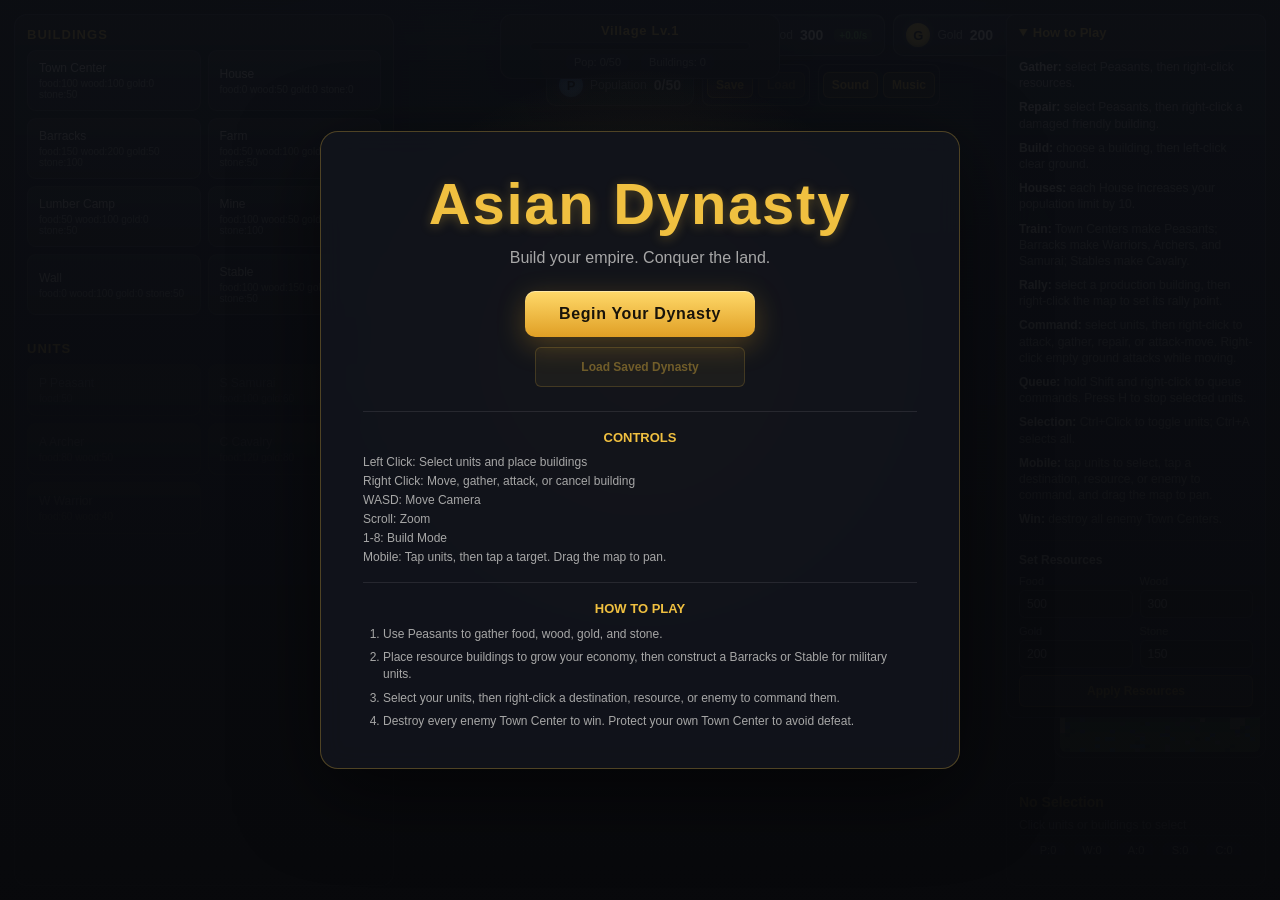
==== commit 2b59e59d: "Add files via upload" ====
--- a/index.html
+++ b/index.html
@@ -4,17 +4,17 @@
 <meta charset="UTF-8">
 <meta name="viewport" content="width=device-width, initial-scale=1.0">
 <title>Asian Dynasty - RTS</title>
-<link rel="stylesheet" href="style.css">
+<link rel="stylesheet" href="style.css?v=2">
 </head>
 <body>
 <div id="game-container">
   <canvas id="gameCanvas"></canvas>
   <div id="ui-overlay">
     <div id="resource-bar" class="resource-bar">
-      <div class="resource food"><span class="res-label">F</span><span class="res-name">Food</span><span class="res-value" id="food-val">500</span></div>
-      <div class="resource wood"><span class="res-label">W</span><span class="res-name">Wood</span><span class="res-value" id="wood-val">300</span></div>
-      <div class="resource gold"><span class="res-label">G</span><span class="res-name">Gold</span><span class="res-value" id="gold-val">200</span></div>
-      <div class="resource stone"><span class="res-label">S</span><span class="res-name">Stone</span><span class="res-value" id="stone-val">150</span></div>
+      <div class="resource food"><span class="res-label">F</span><span class="res-name">Food</span><span class="res-value" id="food-val">500</span><span class="res-rate" id="food-rate">+0.0/s</span></div>
+      <div class="resource wood"><span class="res-label">W</span><span class="res-name">Wood</span><span class="res-value" id="wood-val">300</span><span class="res-rate" id="wood-rate">+0.0/s</span></div>
+      <div class="resource gold"><span class="res-label">G</span><span class="res-name">Gold</span><span class="res-value" id="gold-val">200</span><span class="res-rate" id="gold-rate">+0.0/s</span></div>
+      <div class="resource stone"><span class="res-label">S</span><span class="res-name">Stone</span><span class="res-value" id="stone-val">150</span><span class="res-rate" id="stone-rate">+0.0/s</span></div>
       <div class="resource pop"><span class="res-label">P</span><span class="res-name">Population</span><span class="res-value" id="pop-val">0/100</span></div>
       <div class="save-controls" aria-label="Save controls">
         <button id="save-game-btn" type="button" title="Save current game">Save</button>
@@ -35,10 +35,39 @@
         <div class="build-buttons" id="unit-buttons"></div>
       </div>
     </div>
-    <div id="action-bar" class="action-bar">
-      <div id="selected-info"></div>
-      <div id="game-log"></div>
-    </div>
+<div id="action-bar" class="action-bar">
+  <div id="selected-info"></div>
+  <div id="unit-actions" class="unit-actions" style="display:none; margin-top:8px;">
+    <button id="upgrade-unit-btn" class="action-btn" type="button">Upgrade Unit</button>
+    <button id="garrison-btn" class="action-btn" type="button">Garrison</button>
+    <button id="stop-btn" class="action-btn" type="button">Stop (H)</button>
+  </div>
+  <div id="formation-controls" class="formation-controls" style="display:none; margin-top:8px;">
+    <span class="formation-label">Formation:</span>
+    <button class="formation-btn" data-formation="wedge" title="Wedge (attack)">▲</button>
+    <button class="formation-btn" data-formation="line" title="Line (defend)">━</button>
+    <button class="formation-btn" data-formation="box" title="Box (square)">□</button>
+    <button class="formation-btn" data-formation="scatter" title="Scatter">·</button>
+  </div>
+  <div id="unit-counter" class="unit-counter">
+    <span id="unit-count-peasant">P:0</span>
+    <span id="unit-count-warrior">W:0</span>
+    <span id="unit-count-archer">A:0</span>
+    <span id="unit-count-samurai">S:0</span>
+    <span id="unit-count-cavalry">C:0</span>
+  </div>
+  <div id="game-log"></div>
+</div>
+<div id="village-status" class="village-status">
+  <div class="village-level">Village Lv.<span id="village-lvl">1</span></div>
+  <div class="village-xp-bar">
+    <div id="village-xp-fill" class="village-xp-fill"></div>
+  </div>
+  <div class="village-stats">
+    <span id="village-pop">Pop: 0/50</span>
+    <span id="village-buildings">Buildings: 0</span>
+  </div>
+</div>
     <div id="minimap-container" class="minimap-container">
       <canvas id="minimapCanvas" width="200" height="150"></canvas>
     </div>
@@ -116,14 +145,14 @@
     </div>
   </div>
 </div>
-<script src="sound.js"></script>
-<script src="game.js"></script>
-<script src="map.js"></script>
-<script src="resources.js"></script>
-<script src="buildings.js"></script>
-<script src="units.js"></script>
-<script src="ai.js"></script>
-<script src="ui.js"></script>
-<script src="main.js"></script>
+<script src="sound.js?v=2"></script>
+<script src="game.js?v=2"></script>
+<script src="map.js?v=2"></script>
+<script src="resources.js?v=2"></script>
+<script src="buildings.js?v=2"></script>
+<script src="units.js?v=2"></script>
+<script src="ai.js?v=2"></script>
+<script src="ui.js?v=2"></script>
+<script src="main.js?v=2"></script>
 </body>
 </html>
--- a/style.css
+++ b/style.css
@@ -150,6 +150,17 @@
   font-variant-numeric: tabular-nums;
 }
 
+.res-rate {
+  font-size: 10px;
+  font-weight: 600;
+  color: #69b552;
+  font-variant-numeric: tabular-nums;
+  margin-left: 4px;
+  padding: 1px 5px;
+  background: rgba(105, 181, 82, 0.15);
+  border-radius: 4px;
+}
+
 .save-controls {
   display: flex;
   gap: 5px;
@@ -307,6 +318,116 @@
   font-variant-numeric: tabular-nums;
 }
 
+.village-status {
+  position: absolute;
+  top: 14px;
+  left: 50%;
+  transform: translateX(-50%);
+  display: flex;
+  flex-direction: column;
+  align-items: center;
+  gap: 4px;
+  padding: 8px 16px;
+  border: 1px solid var(--panel-border);
+  border-radius: 12px;
+  background: var(--panel);
+  box-shadow: 0 10px 30px rgba(0, 0, 0, 0.35);
+  backdrop-filter: blur(12px);
+  z-index: 11;
+  min-width: 280px;
+}
+
+.village-level {
+  font-size: 13px;
+  font-weight: 800;
+  color: var(--accent);
+  letter-spacing: 0.05em;
+}
+
+.village-xp-bar {
+  width: 220px;
+  height: 8px;
+  background: rgba(0,0,0,0.4);
+  border-radius: 4px;
+  overflow: hidden;
+  border: 1px solid rgba(255,255,255,0.1);
+}
+
+.village-xp-fill {
+  height: 100%;
+  width: 0%;
+  background: linear-gradient(90deg, #ffd700, #ff9800, #ff5722);
+  border-radius: 3px;
+  transition: width 0.5s ease;
+}
+
+.village-stats {
+  display: flex;
+  gap: 12px;
+  font-size: 11px;
+  color: var(--muted);
+  font-variant-numeric: tabular-nums;
+}
+
+.village-stats span {
+  background: rgba(255,255,255,0.05);
+  padding: 2px 8px;
+  border-radius: 6px;
+}
+
+.formation-controls {
+  display: flex;
+  gap: 4px;
+  align-items: center;
+  justify-content: center;
+  padding: 6px;
+  border-top: 1px solid rgba(255,255,255,0.08);
+}
+
+.formation-label {
+  font-size: 10px;
+  color: var(--muted);
+  margin-right: 4px;
+  text-transform: uppercase;
+  letter-spacing: 0.05em;
+}
+
+.formation-btn {
+  min-width: 32px;
+  min-height: 32px;
+  border: 1px solid rgba(255,255,255,0.15);
+  border-radius: 6px;
+  background: rgba(255,255,255,0.05);
+  color: var(--text);
+  cursor: pointer;
+  font-size: 14px;
+  transition: all 120ms ease;
+}
+
+.formation-btn:hover {
+  border-color: var(--accent);
+  background: rgba(240,192,64,0.15);
+  color: var(--accent);
+}
+
+.unit-counter {
+  display: flex;
+  gap: 8px;
+  justify-content: center;
+  padding: 6px 0;
+  border-top: 1px solid rgba(255,255,255,0.08);
+  font-size: 11px;
+  font-variant-numeric: tabular-nums;
+}
+
+.unit-counter span {
+  background: rgba(255,255,255,0.05);
+  padding: 2px 8px;
+  border-radius: 6px;
+  min-width: 36px;
+  text-align: center;
+}
+
 .action-bar {
   position: absolute;
   right: 14px;
@@ -331,6 +452,57 @@
   margin: 3px 0;
   color: var(--muted);
   font-size: 12px;
+}
+
+.action-btn {
+  display: inline-block;
+  padding: 6px 12px;
+  border: 1px solid rgba(240, 192, 64, 0.5);
+  border-radius: 6px;
+  background: rgba(240, 192, 64, 0.15);
+  color: var(--accent);
+  cursor: pointer;
+  font: inherit;
+  font-size: 11px;
+  font-weight: 700;
+  transition: background 120ms ease, transform 120ms ease;
+}
+
+.action-btn:hover:not(:disabled) {
+  background: rgba(240, 192, 64, 0.3);
+  transform: translateY(-1px);
+}
+
+.action-btn:disabled {
+  opacity: 0.4;
+  cursor: not-allowed;
+  filter: grayscale(0.5);
+}
+
+.tech-btn {
+  display: inline-block;
+  padding: 4px 8px;
+  margin: 2px;
+  border: 1px solid rgba(105, 181, 82, 0.5);
+  border-radius: 5px;
+  background: rgba(105, 181, 82, 0.12);
+  color: #8ecf6a;
+  cursor: pointer;
+  font: inherit;
+  font-size: 10px;
+  font-weight: 700;
+  transition: background 120ms ease, transform 120ms ease;
+}
+
+.tech-btn:hover:not(:disabled) {
+  background: rgba(105, 181, 82, 0.25);
+  transform: translateY(-1px);
+}
+
+.tech-btn:disabled {
+  opacity: 0.4;
+  cursor: not-allowed;
+  filter: grayscale(0.5);
 }
 
 #game-log {
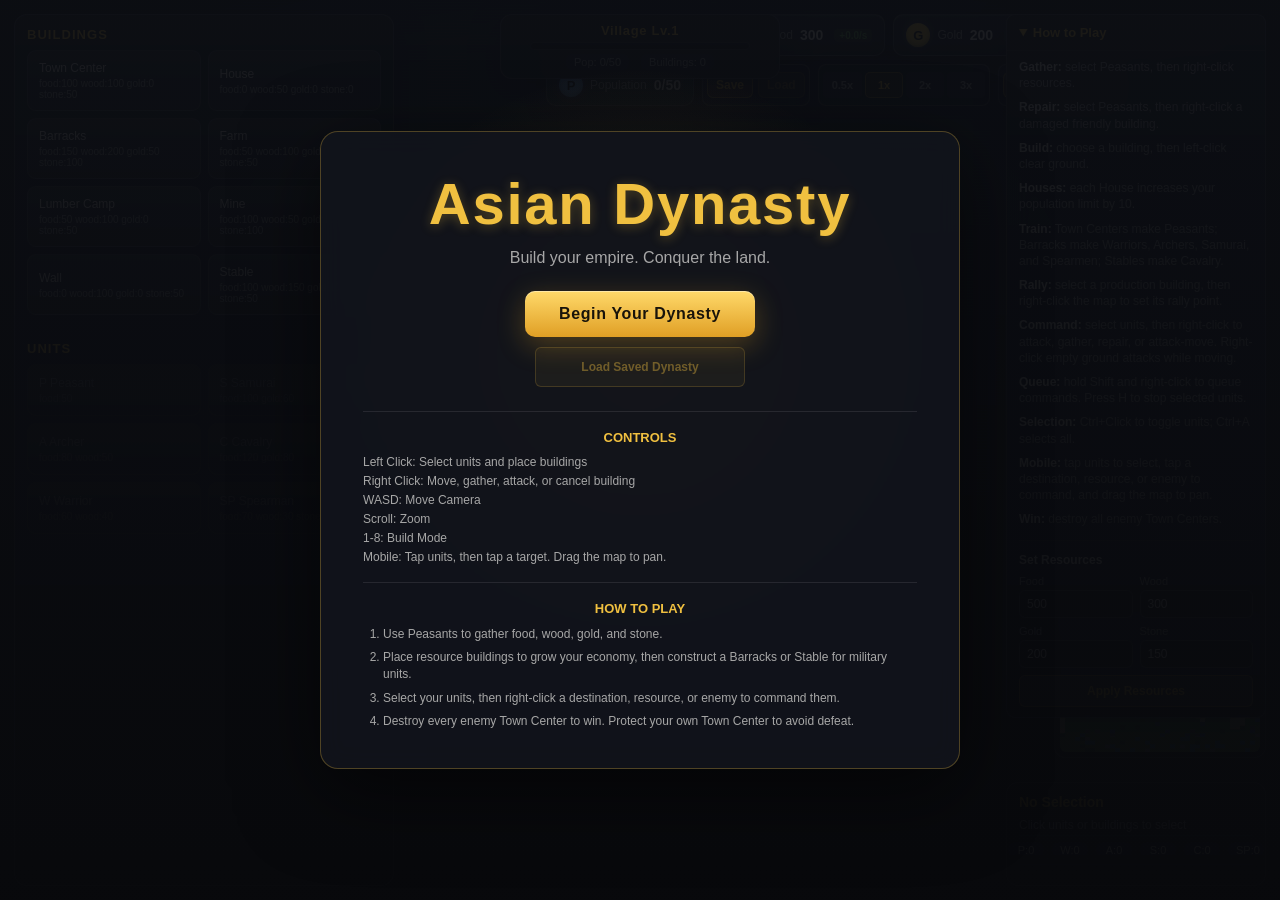
==== commit 6f536398: "Add files via upload" ====
--- a/index.html
+++ b/index.html
@@ -19,6 +19,12 @@
       <div class="save-controls" aria-label="Save controls">
         <button id="save-game-btn" type="button" title="Save current game">Save</button>
         <button id="load-game-btn" type="button" title="Load saved game">Load</button>
+      </div>
+      <div class="speed-controls" aria-label="Game speed">
+        <button class="speed-btn" data-speed="0.5" title="Half speed (Ctrl+1)">0.5x</button>
+        <button class="speed-btn active" data-speed="1" title="Normal speed (Ctrl+2)">1x</button>
+        <button class="speed-btn" data-speed="2" title="Double speed (Ctrl+3)">2x</button>
+        <button class="speed-btn" data-speed="3" title="Triple speed (Ctrl+4)">3x</button>
       </div>
       <div class="audio-controls" aria-label="Audio controls">
         <button id="mute-btn" type="button" title="Toggle sound (M)">Sound</button>
@@ -49,13 +55,14 @@
     <button class="formation-btn" data-formation="box" title="Box (square)">□</button>
     <button class="formation-btn" data-formation="scatter" title="Scatter">·</button>
   </div>
-  <div id="unit-counter" class="unit-counter">
-    <span id="unit-count-peasant">P:0</span>
-    <span id="unit-count-warrior">W:0</span>
-    <span id="unit-count-archer">A:0</span>
-    <span id="unit-count-samurai">S:0</span>
-    <span id="unit-count-cavalry">C:0</span>
-  </div>
+    <div id="unit-counter" class="unit-counter">
+      <span id="unit-count-peasant">P:0</span>
+      <span id="unit-count-warrior">W:0</span>
+      <span id="unit-count-archer">A:0</span>
+      <span id="unit-count-samurai">S:0</span>
+      <span id="unit-count-cavalry">C:0</span>
+      <span id="unit-count-spearman">SP:0</span>
+    </div>
   <div id="game-log"></div>
 </div>
 <div id="village-status" class="village-status">
@@ -92,7 +99,7 @@
           <p><strong>Repair:</strong> select Peasants, then right-click a damaged friendly building.</p>
           <p><strong>Build:</strong> choose a building, then left-click clear ground.</p>
           <p><strong>Houses:</strong> each House increases your population limit by 10.</p>
-          <p><strong>Train:</strong> Town Centers make Peasants; Barracks make Warriors, Archers, and Samurai; Stables make Cavalry.</p>
+          <p><strong>Train:</strong> Town Centers make Peasants; Barracks make Warriors, Archers, Samurai, and Spearmen; Stables make Cavalry.</p>
           <p><strong>Rally:</strong> select a production building, then right-click the map to set its rally point.</p>
           <p><strong>Command:</strong> select units, then right-click to attack, gather, repair, or attack-move. Right-click empty ground attacks while moving.</p>
           <p><strong>Queue:</strong> hold Shift and right-click to queue commands. Press H to stop selected units.</p>
--- a/style.css
+++ b/style.css
@@ -426,6 +426,44 @@
   border-radius: 6px;
   min-width: 36px;
   text-align: center;
+}
+
+.speed-controls {
+  display: flex;
+  gap: 3px;
+  align-items: center;
+  padding: 4px;
+  border: 1px solid var(--panel-border);
+  border-radius: 8px;
+  background: var(--panel);
+  box-shadow: 0 6px 18px rgba(0, 0, 0, 0.25);
+  backdrop-filter: blur(10px);
+}
+
+.speed-btn {
+  min-width: 38px;
+  min-height: 26px;
+  padding: 4px 8px;
+  border: 1px solid transparent;
+  border-radius: 5px;
+  background: rgba(255,255,255,0.06);
+  color: var(--muted);
+  cursor: pointer;
+  font: inherit;
+  font-size: 11px;
+  font-weight: 700;
+  transition: all 120ms ease;
+}
+
+.speed-btn:hover {
+  color: var(--text);
+  background: rgba(255,255,255,0.12);
+}
+
+.speed-btn.active {
+  color: var(--accent);
+  background: rgba(240,192,64,0.15);
+  border-color: rgba(240,192,64,0.4);
 }
 
 .action-bar {
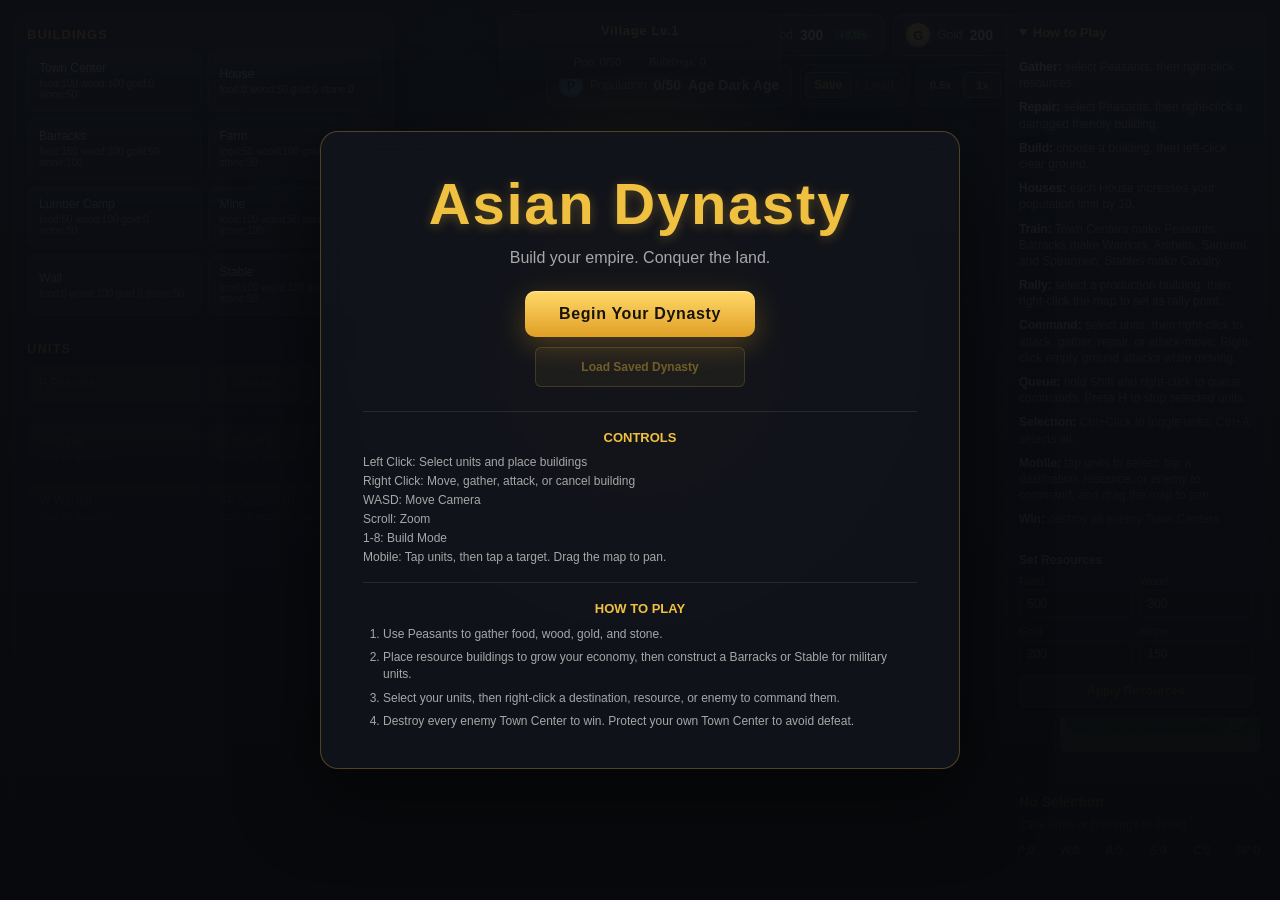
==== commit b7702068: "Add files via upload" ====
--- a/index.html
+++ b/index.html
@@ -15,7 +15,7 @@
       <div class="resource wood"><span class="res-label">W</span><span class="res-name">Wood</span><span class="res-value" id="wood-val">300</span><span class="res-rate" id="wood-rate">+0.0/s</span></div>
       <div class="resource gold"><span class="res-label">G</span><span class="res-name">Gold</span><span class="res-value" id="gold-val">200</span><span class="res-rate" id="gold-rate">+0.0/s</span></div>
       <div class="resource stone"><span class="res-label">S</span><span class="res-name">Stone</span><span class="res-value" id="stone-val">150</span><span class="res-rate" id="stone-rate">+0.0/s</span></div>
-      <div class="resource pop"><span class="res-label">P</span><span class="res-name">Population</span><span class="res-value" id="pop-val">0/100</span></div>
+      <div class="resource pop"><span class="res-label">P</span><span class="res-name">Population</span><span class="res-value" id="pop-val">0/100</span> <span class="res-value" id="age-val">Age Dark</span></div>
       <div class="save-controls" aria-label="Save controls">
         <button id="save-game-btn" type="button" title="Save current game">Save</button>
         <button id="load-game-btn" type="button" title="Load saved game">Load</button>
